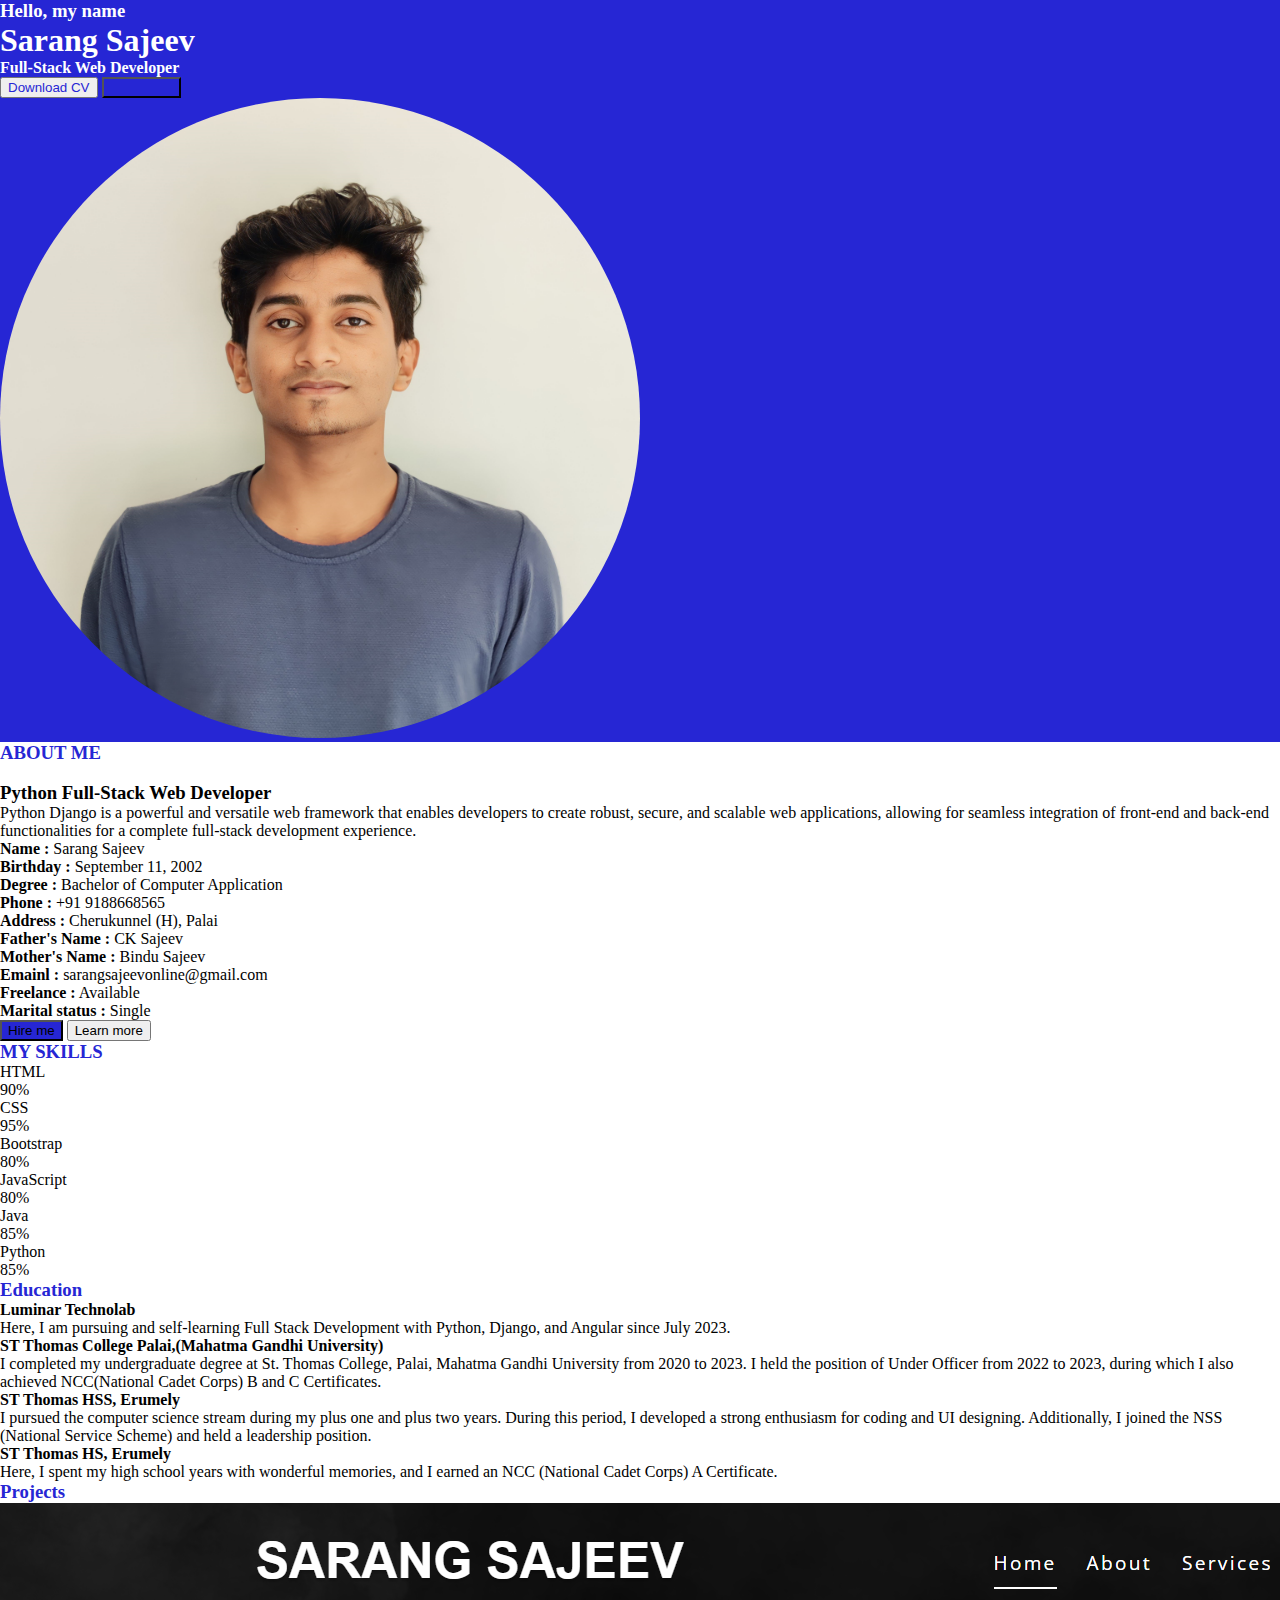
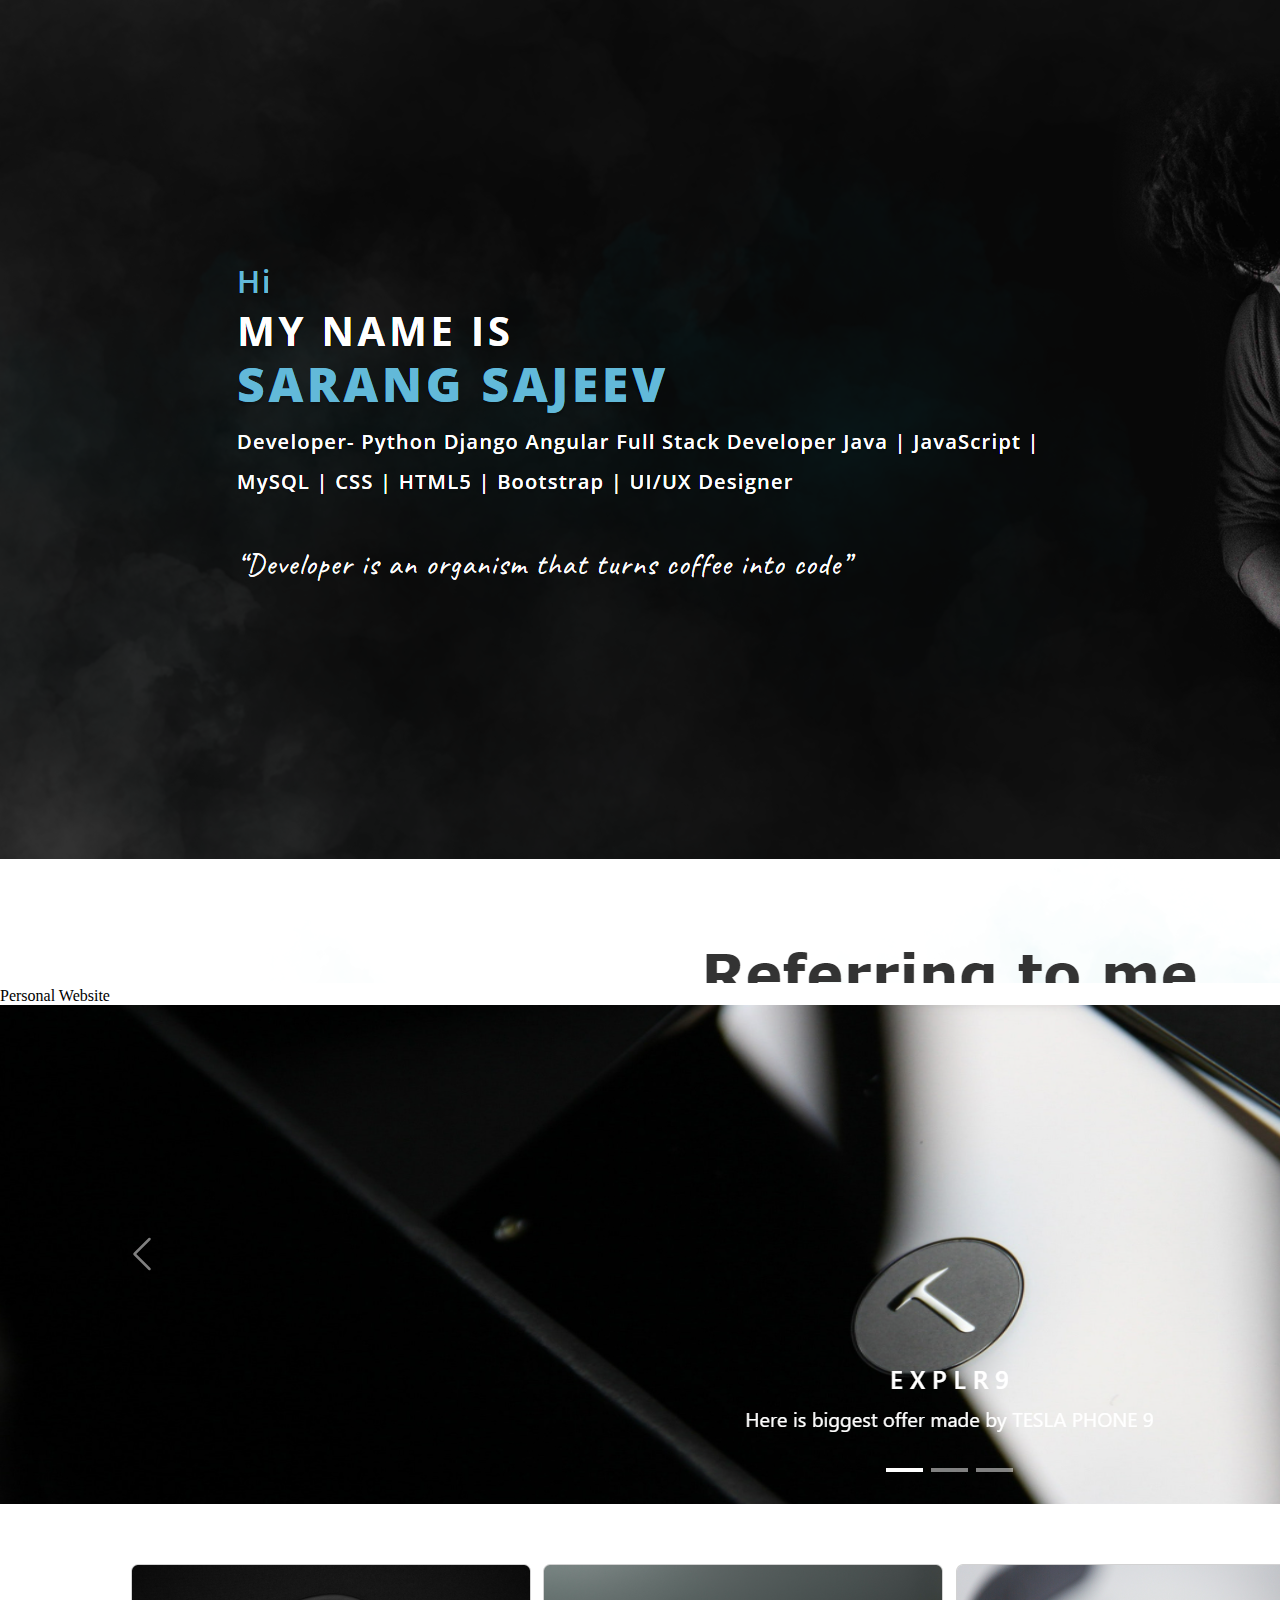
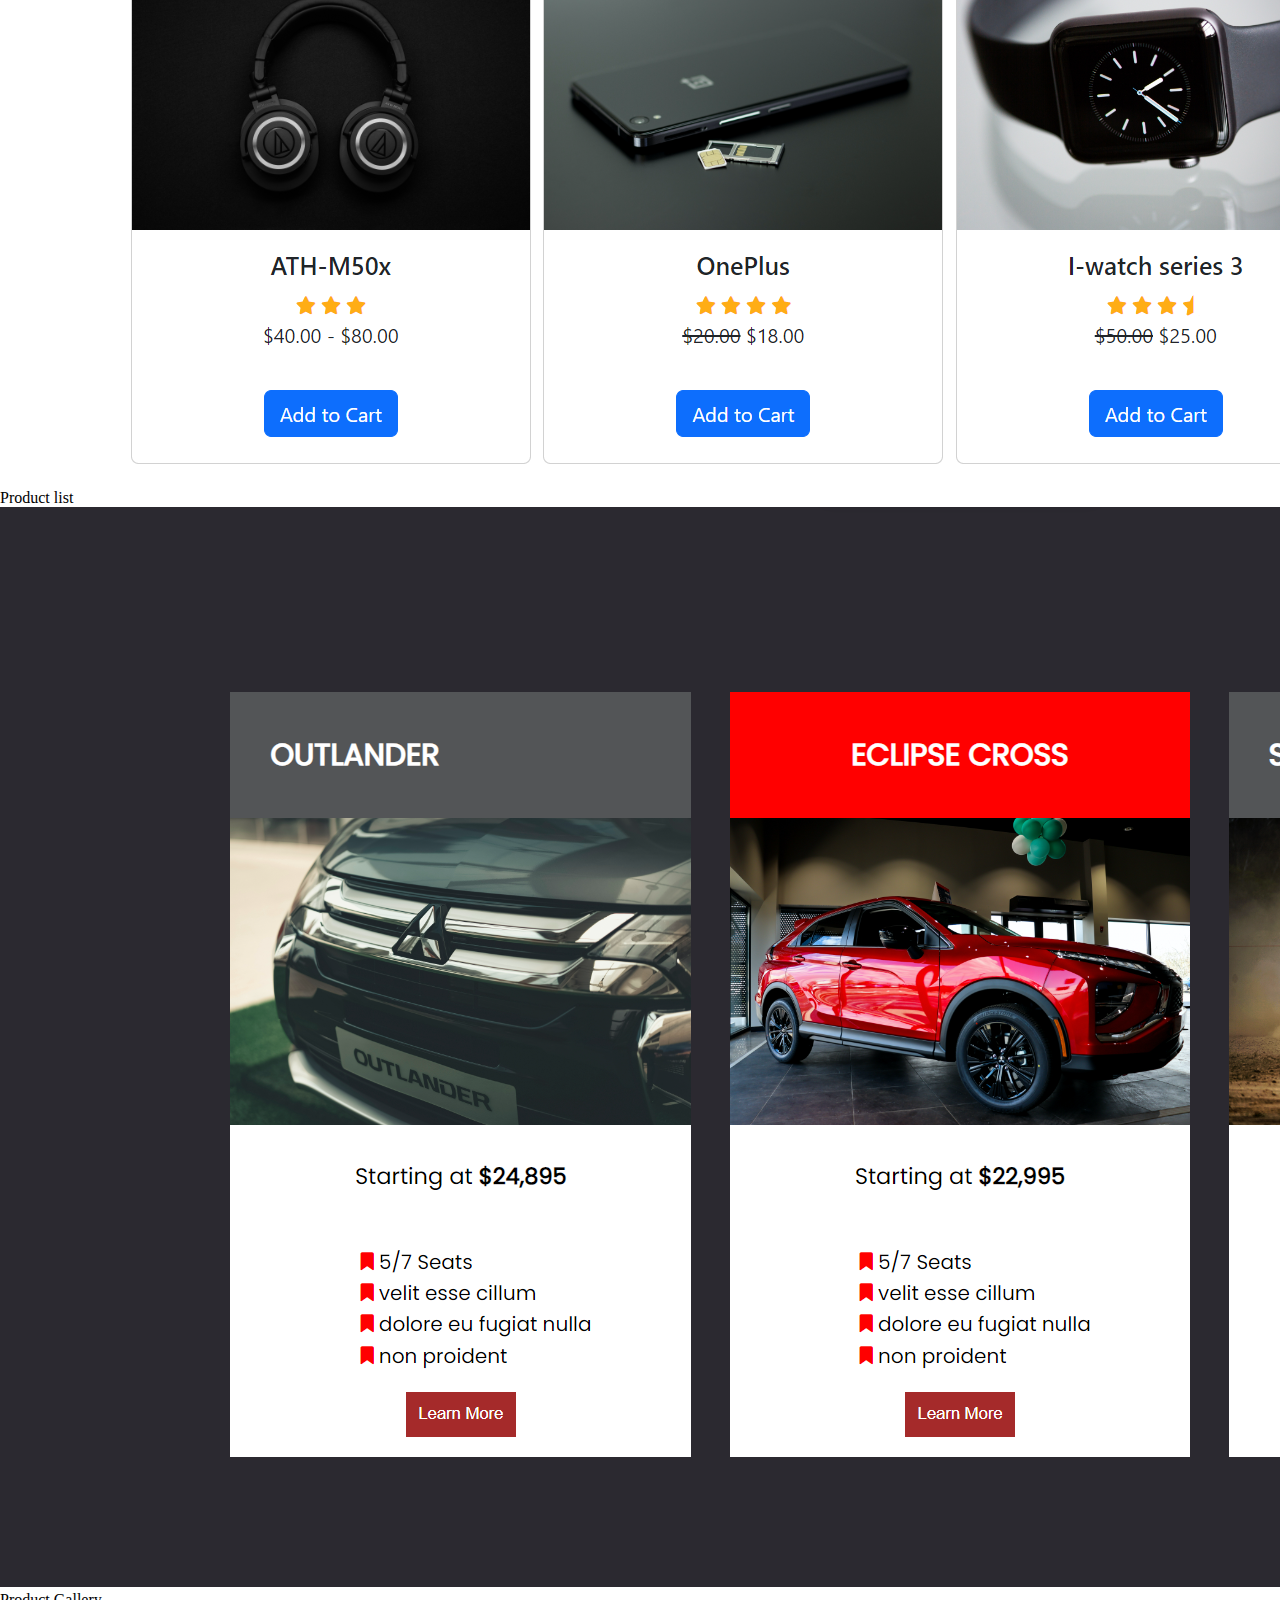
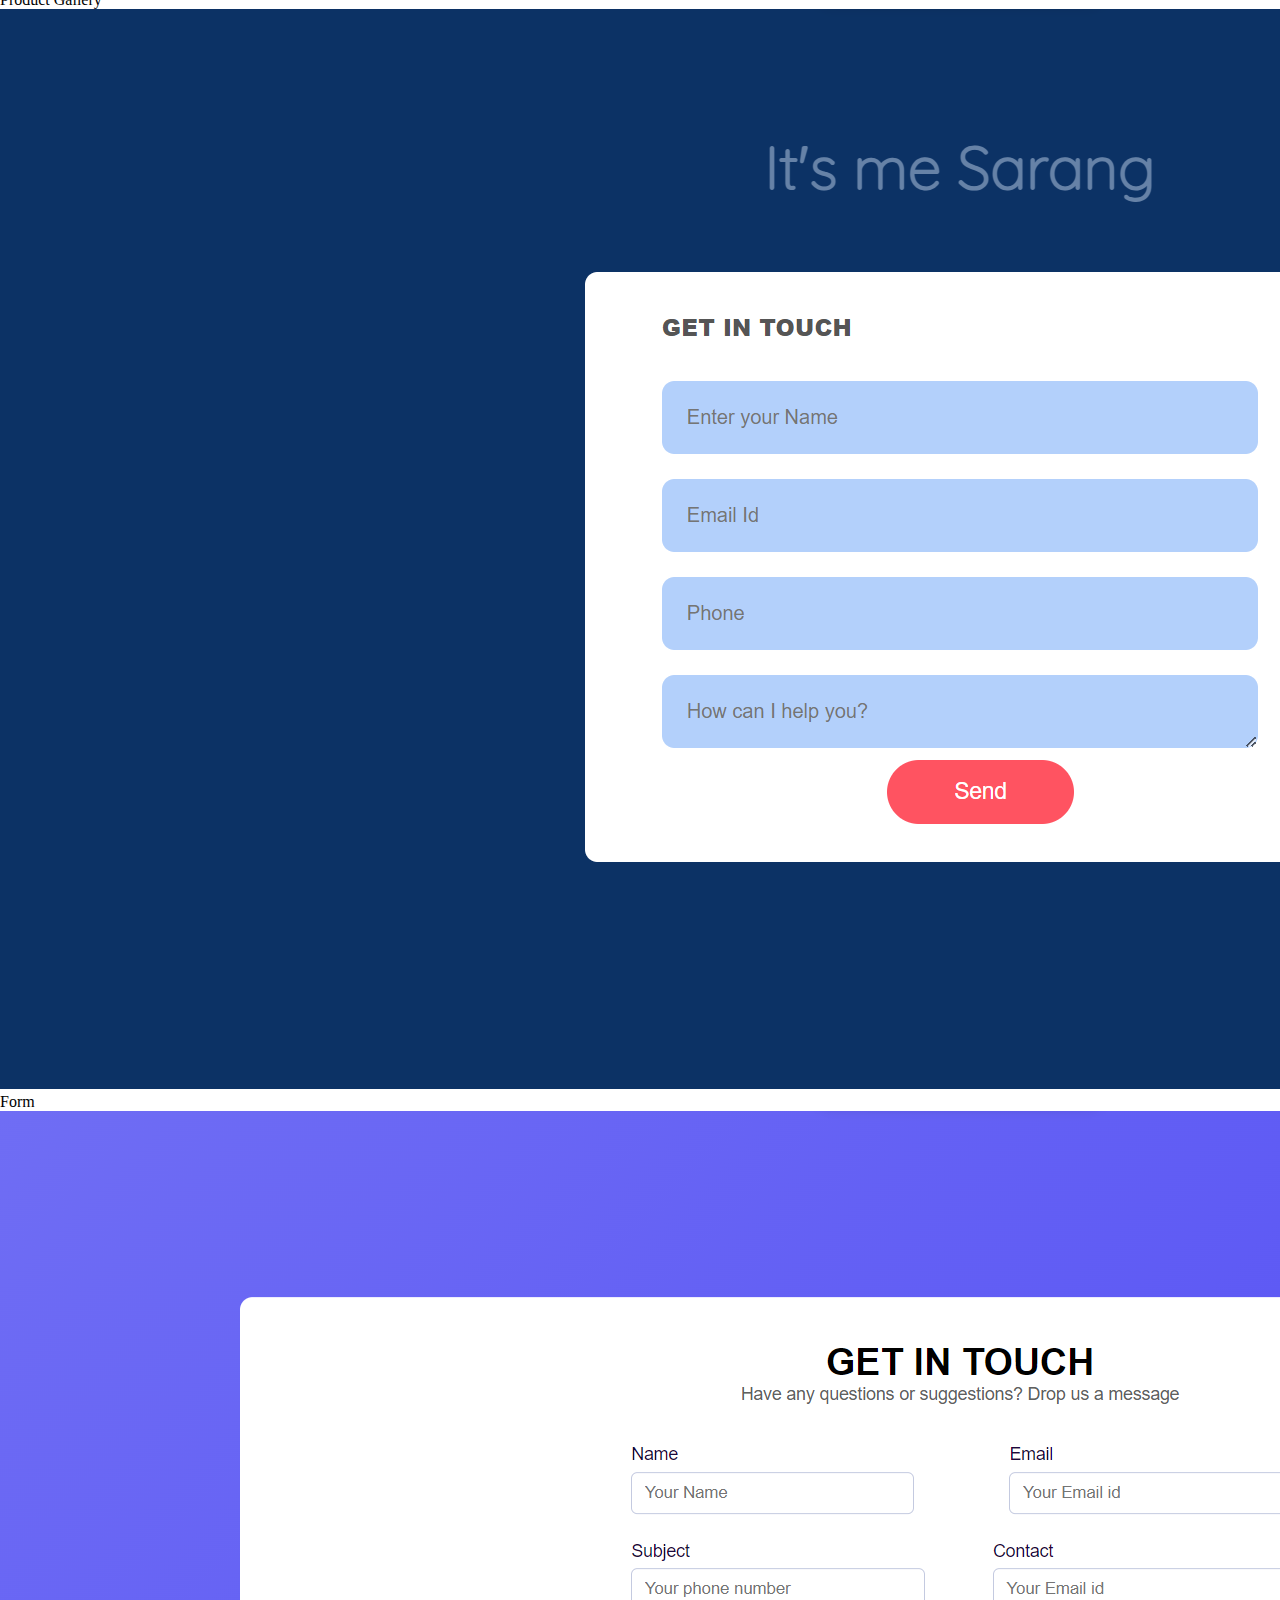
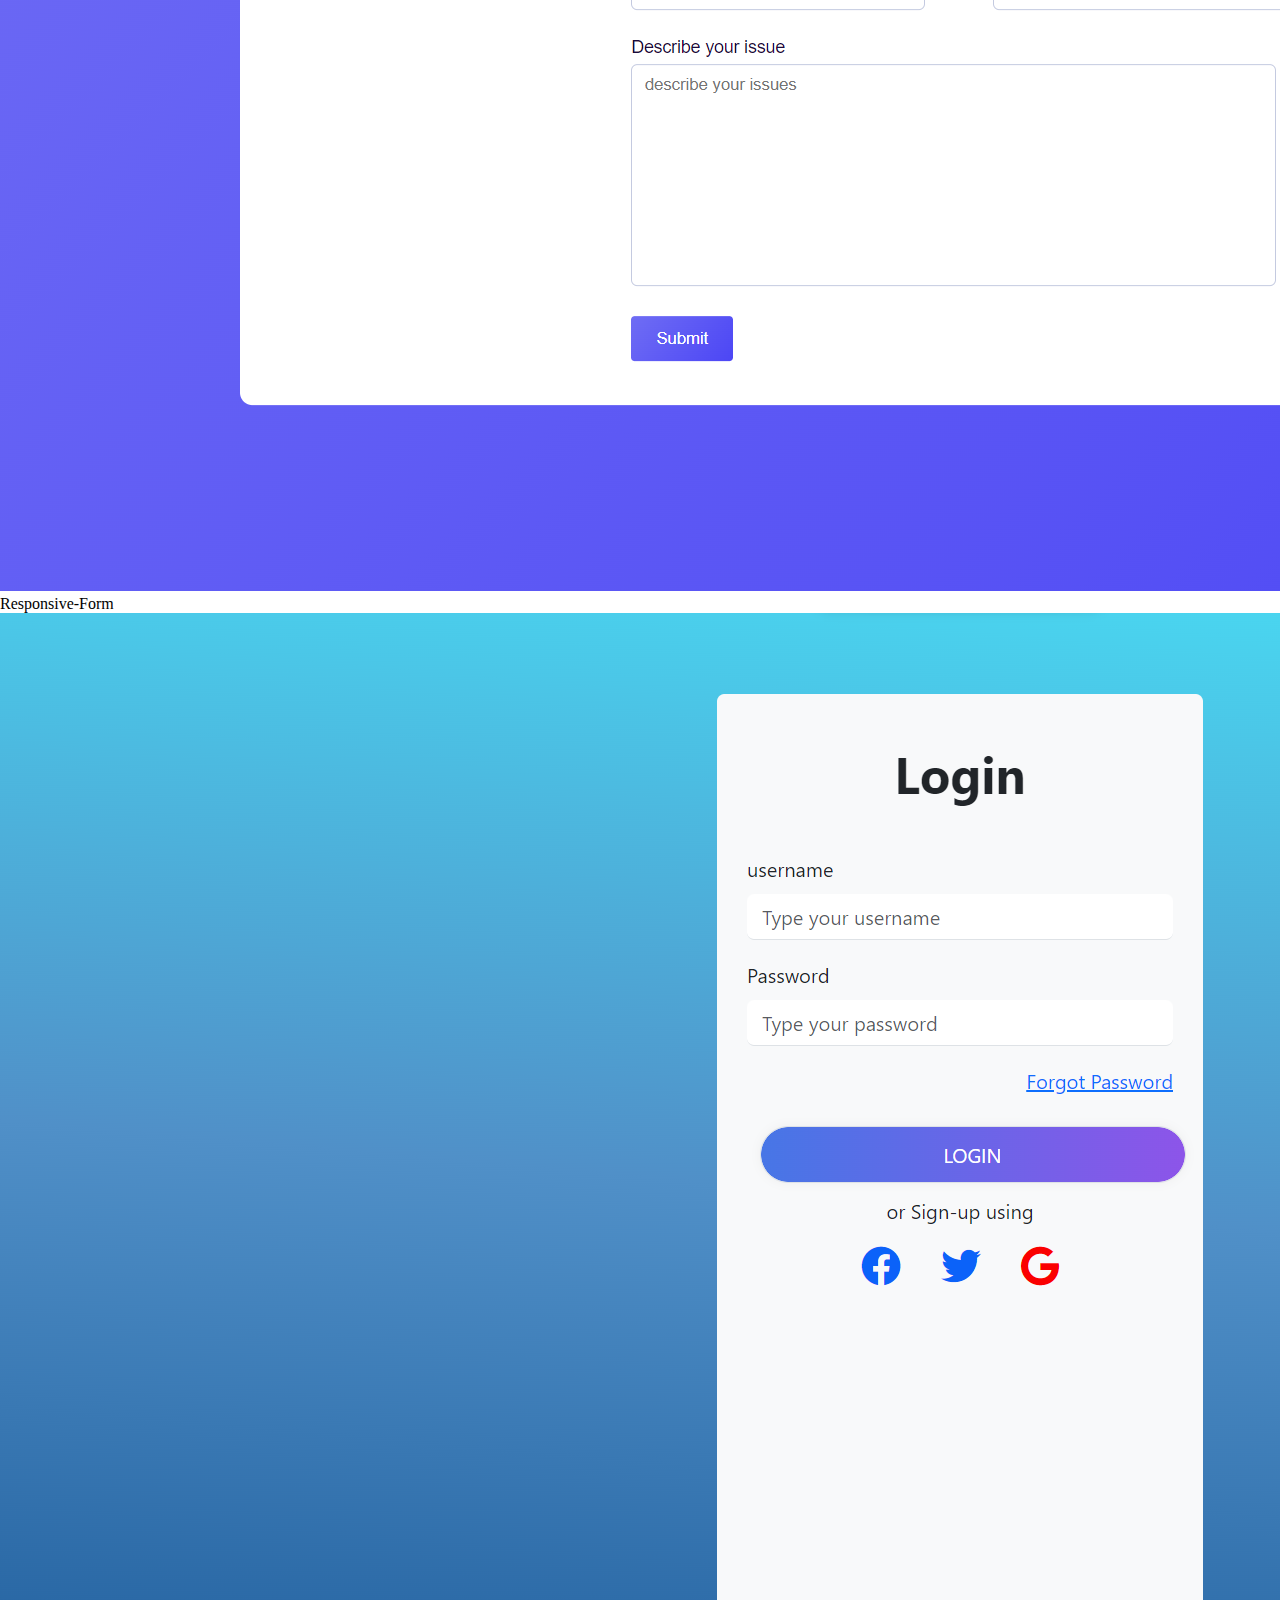
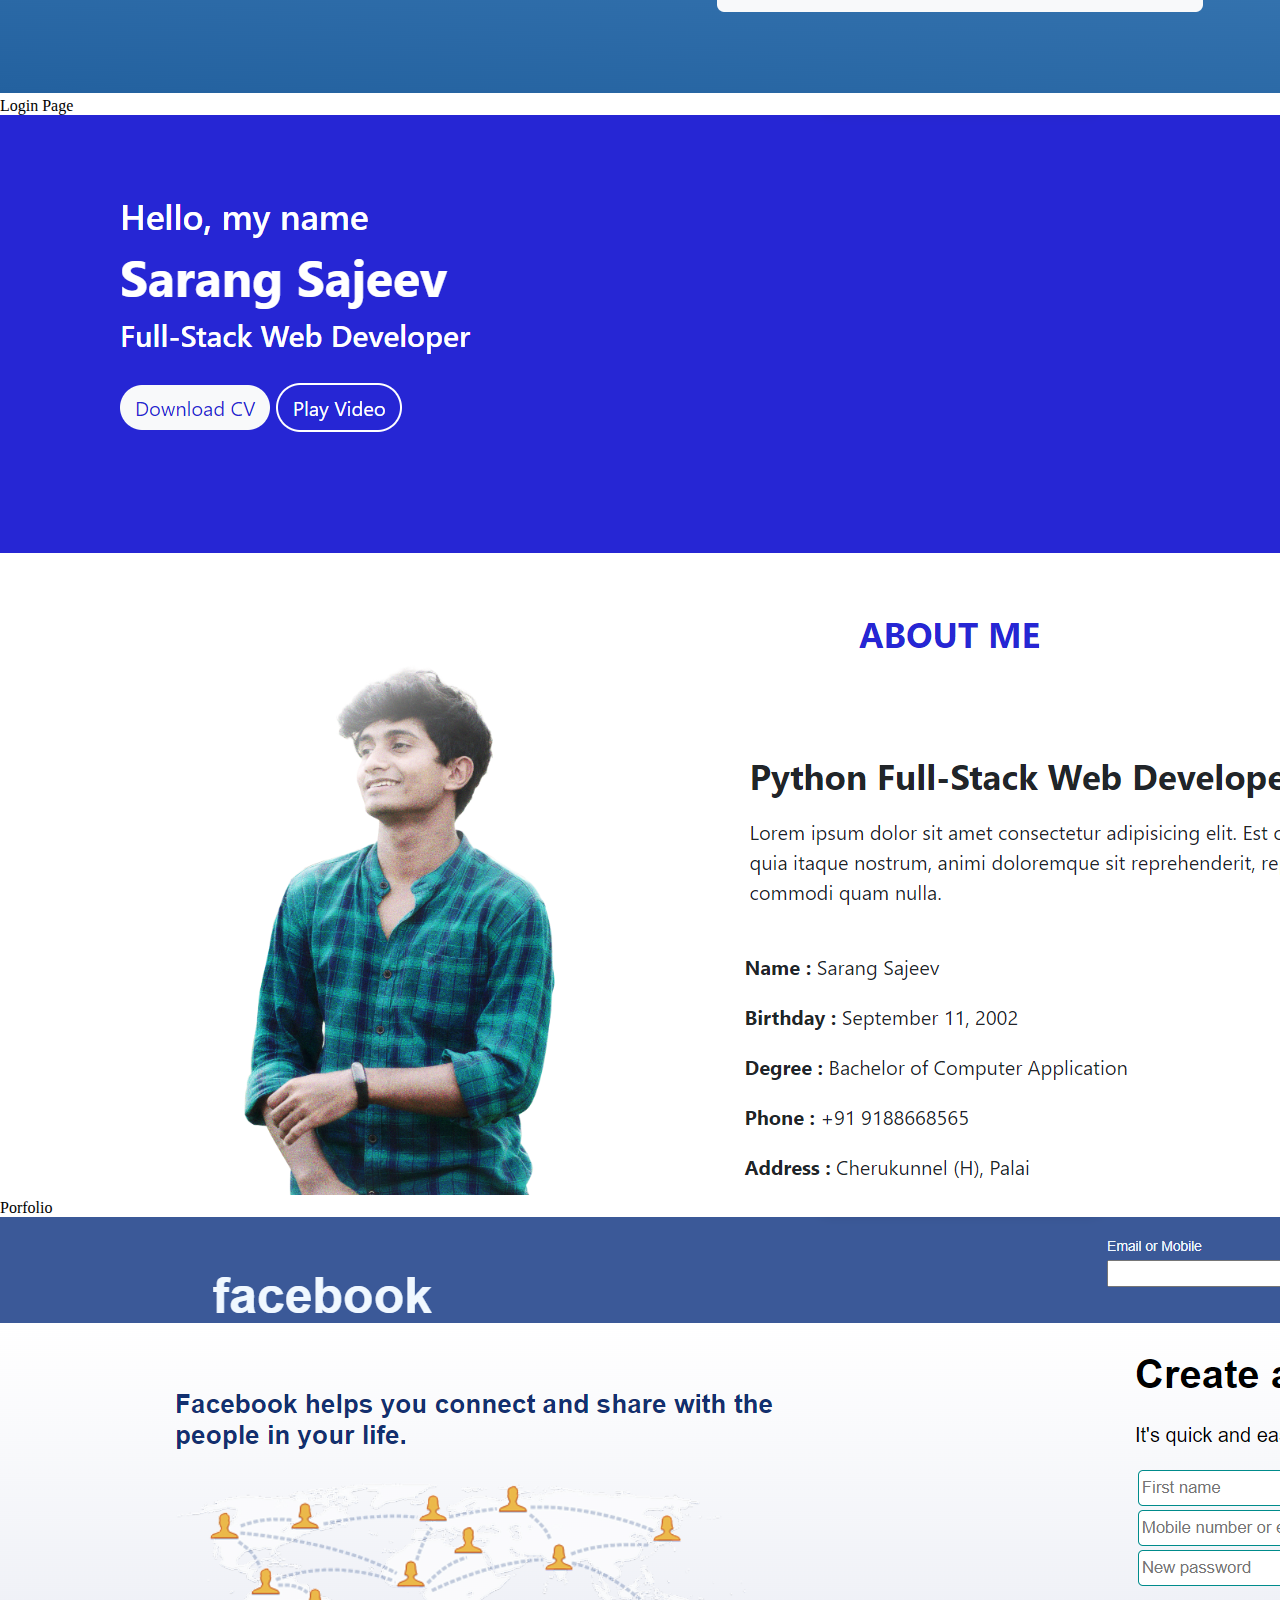
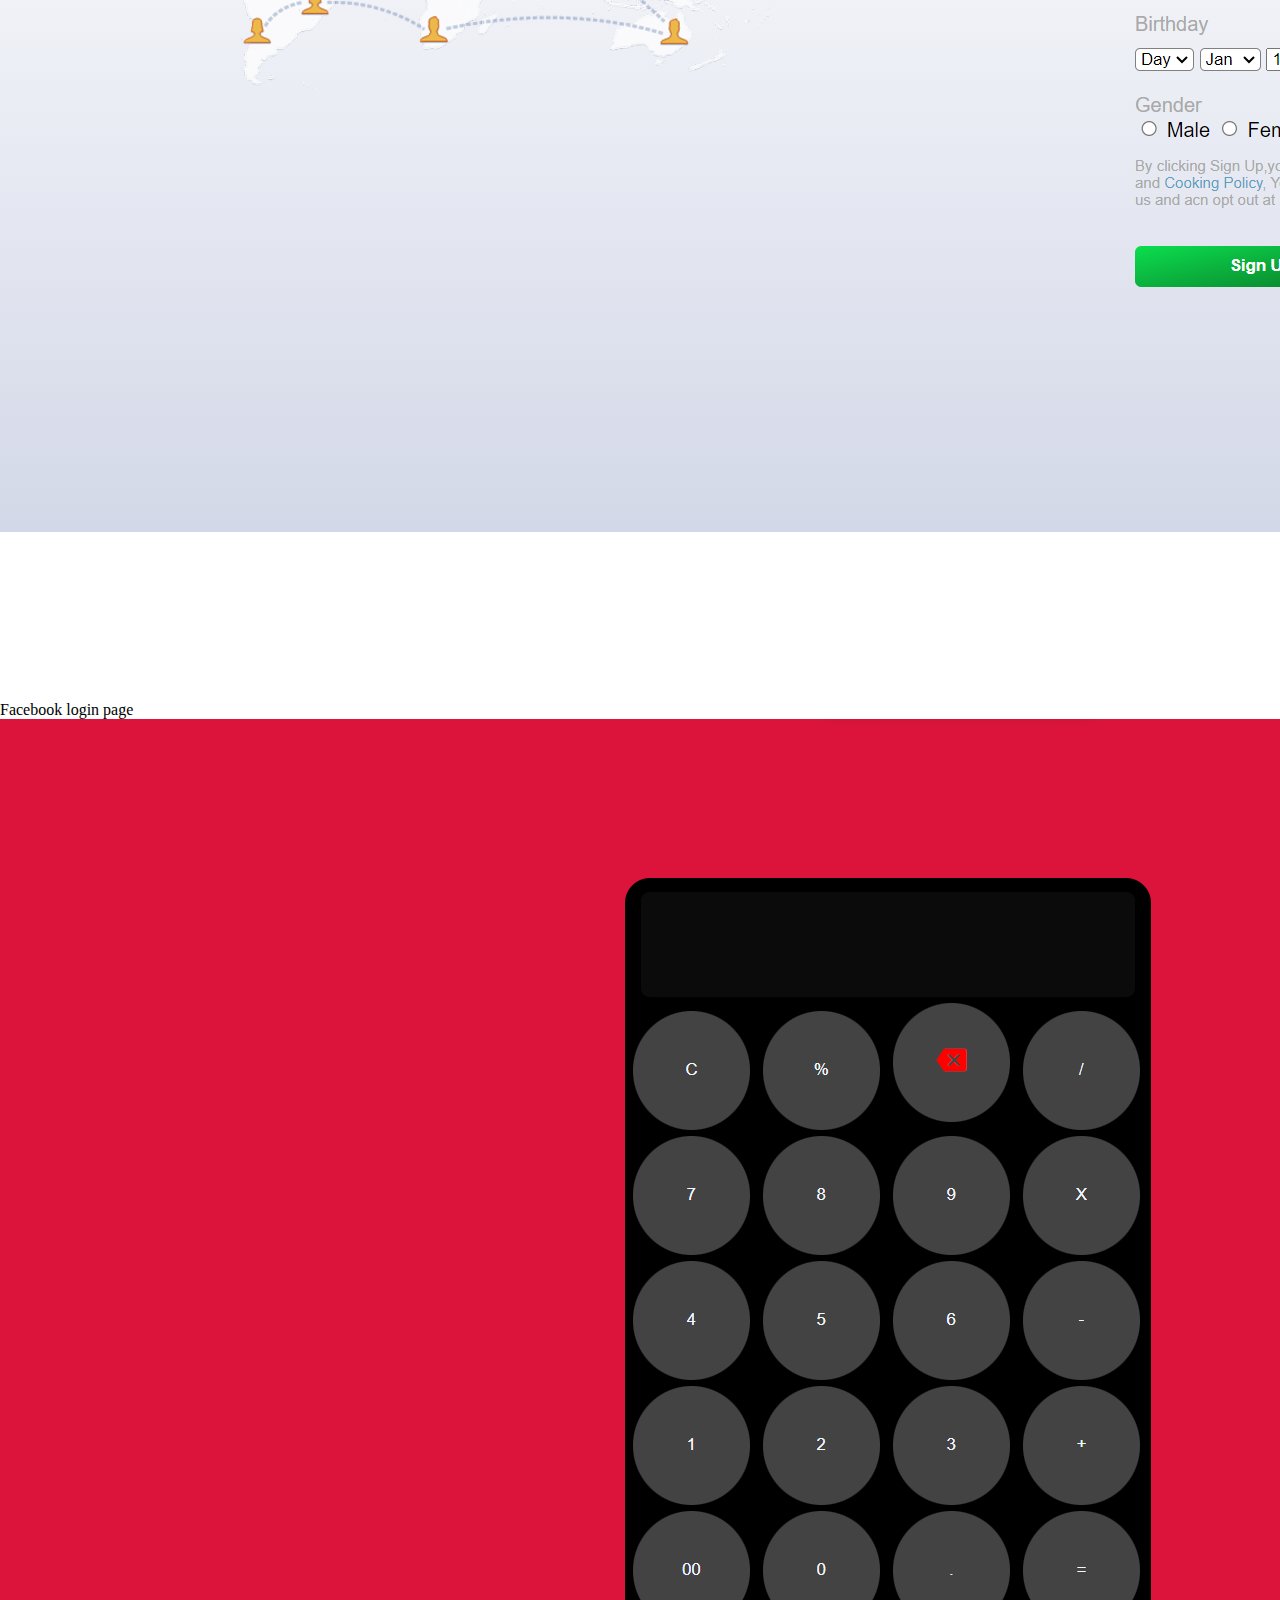
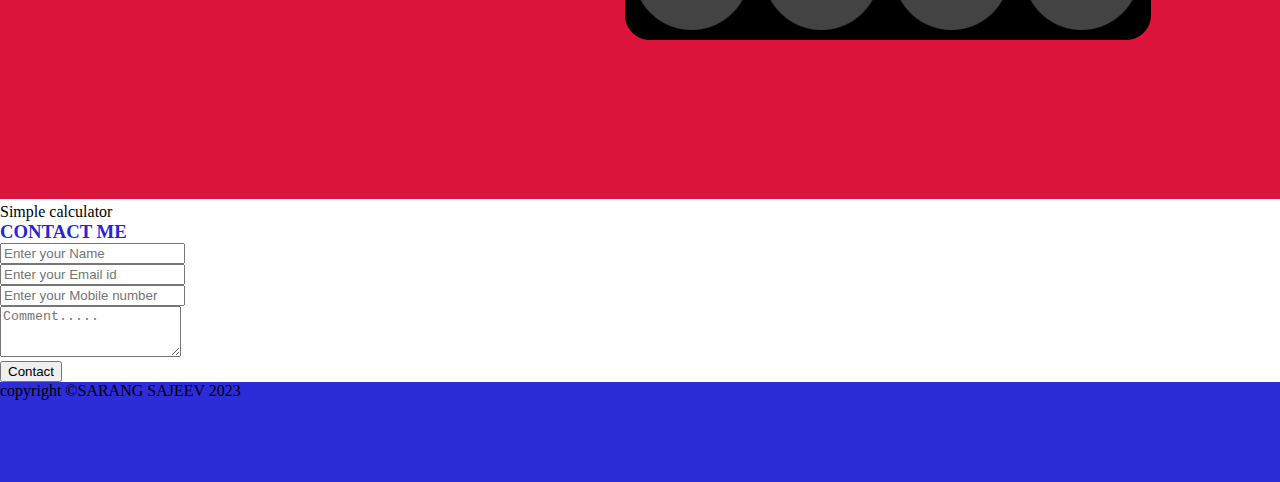
==== index.html @ cc5f0533 "portfolio" ====
<!DOCTYPE html>
<html lang="en">
<head>
    <meta charset="UTF-8">
    <meta name="viewport" content="width=device-width, initial-scale=1.0">
    <title>Portfolio</title>
    <link rel="stylesheet" href="style.css">
    <link href="https://cdn.jsdelivr.net/npm/bootstrap@5.3.2/dist/css/bootstrap.min.css" rel="stylesheet" integrity="sha384-T3c6CoIi6uLrA9TneNEoa7RxnatzjcDSCmG1MXxSR1GAsXEV/Dwwykc2MPK8M2HN" crossorigin="anonymous">
    <script src="https://cdn.jsdelivr.net/npm/bootstrap@5.3.2/dist/js/bootstrap.bundle.min.js" integrity="sha384-C6RzsynM9kWDrMNeT87bh95OGNyZPhcTNXj1NW7RuBCsyN/o0jlpcV8Qyq46cDfL" crossorigin="anonymous"></script>
    <link rel="stylesheet" href="https://cdnjs.cloudflare.com/ajax/libs/font-awesome/6.4.2/css/all.min.css" integrity="sha512-z3gLpd7yknf1YoNbCzqRKc4qyor8gaKU1qmn+CShxbuBusANI9QpRohGBreCFkKxLhei6S9CQXFEbbKuqLg0DA==" crossorigin="anonymous" referrerpolicy="no-referrer" />
</head>
<body>
    <!-- title section start -->
    <div class="container-fluid">
        <div class="row title">
            <div class="col-lg-7 col-md-6 col-sm-12 p-5">
                <h3 class="ms-5 mt-3">Hello, my name</h3>
                <h1 class="fw-bolder ms-5">Sarang Sajeev</h1>
                <h4 class="ms-5">Full-Stack Web Developer</h4>
                <button class="btn rounded-pill ms-5 mt-3 btn-light border-0" type="button">Download CV</button>
                <button class="btn btn2 rounded-pill mt-3 text-white border-2 border-white" type="button">Play Video</button>
            </div>
            <div class="col-lg-5 col-sd-6 col-sm-12 mt-lg-3 text-sm-center text-md-center">
                <img class="profile" src="images/1693901811690.jpg" alt="">
            </div>
        </div>
    </div>
    <!-- title section end -->

    <!-- about me start-->
    <div class="container">
        <h3 class="min-head fw-bolder text-center mt-5">ABOUT ME</h3>
        <div class="row">
            <div class="col-lg-4 col-md-6 col-sm-12 about-image">
                <img src="images/sarang_college_cloud.png" alt="">
            </div>
            <div class="col-lg-8 col-md-6 col-sm-12 mt-4">
                <h3 class="fw-bolder ms-5 mt-5">Python Full-Stack Web Developer</h3>
                <p class="ms-5 mt-3">Python Django is a powerful and versatile web framework that enables developers to create robust, secure, and scalable web applications, allowing for seamless integration of front-end and back-end functionalities for a complete full-stack development experience.</p>
                <div class="row p-1">
                    <div class="col-sm-6">
                        <div class="card border-0">
                            <div class="card-body ms-4">
                                <p><strong>Name : </strong> Sarang Sajeev</p>
                                <p><strong>Birthday : </strong> September 11, 2002</p>
                                <p><strong>Degree : </strong> Bachelor of Computer Application</p>
                                <p><strong>Phone :</strong> +91 9188668565</p>
                                <p><strong>Address :</strong> Cherukunnel (H), Palai</p>
                            </div>
                        </div>
                    </div>
                    <div class="col-sm-6">
                        <div class="card border-0">
                            <div class="card-body ms-4">
                                <p><strong>Father's Name : </strong> CK Sajeev</p>
                                <p><strong>Mother's Name : </strong> Bindu Sajeev</p>
                                <p><strong>Emainl : </strong> sarangsajeevonline@gmail.com</p>
                                <p><strong>Freelance :</strong> Available</p>
                                <p><strong>Marital status :</strong> Single</p>
                            </div>
                        </div>
                    </div>
                </div>
                <button class="btn btn2 rounded-pill mt-3 text-white border-2 border-white ms-5" type="button">Hire me</button>
                <button class="btn rounded-pill ms-3 mt-3 btn-light border border-2" type="button">Learn more</button>
            </div>
        </div>
    </div>
    <!-- about me end -->


    <!-- skill start -->
    <div class="container">
        <h3 class="min-head fw-bolder text-center mt-5">MY SKILLS</h3>
        <div class="row">
            <div class="col-sm-6">
                <div class="card border-0">
                    <div class="card-body">
                        <div>
                            <p class="fw-bolder">HTML</p>
                            <div class="progress" role="progressbar" aria-label="Success example" aria-valuenow="25" aria-valuemin="0" aria-valuemax="100">
                                <div class="progress-bar bg-dark" style="width: 90%">90%</div>
                            </div>
                        </div>
                        <div class="mt-5">
                            <p class="fw-bolder">CSS</p>
                            <div class="progress" role="progressbar" aria-label="Success example" aria-valuenow="25" aria-valuemin="0" aria-valuemax="100">
                                <div class="progress-bar bg-danger" style="width: 95%">95%</div>
                            </div>
                        </div>
                        <div class="mt-5">
                            <p class="fw-bolder">Bootstrap</p>
                            <div class="progress" role="progressbar" aria-label="Success example" aria-valuenow="25" aria-valuemin="0" aria-valuemax="100">
                                <div class="progress-bar bg-success" style="width: 80%">80%</div>
                            </div>
                        </div>
                    </div>
                </div>
            </div>
            <div class="col-sm-6">
                <div class="card border-0">
                    <div class="card-body">
                        <div>
                            <p class="fw-bolder">JavaScript</p>
                            <div class="progress" role="progressbar" aria-label="Success example" aria-valuenow="25" aria-valuemin="0" aria-valuemax="100">
                                <div class="progress-bar bg-info" style="width: 80%">80%</div>
                            </div>
                        </div>
                        <div class="mt-5">
                            <p class="fw-bolder">Java</p>
                            <div class="progress" role="progressbar" aria-label="Success example" aria-valuenow="25" aria-valuemin="0" aria-valuemax="100">
                                <div class="progress-bar bg-warning" style="width: 85%">85%</div>
                            </div>
                        </div>
                        <div class="mt-5">
                            <p class="fw-bolder">Python</p>
                            <div class="progress" role="progressbar" aria-label="Success example" aria-valuenow="25" aria-valuemin="0" aria-valuemax="100">
                                <div class="progress-bar bg-primary" style="width: 85%">85%</div>
                            </div>
                        </div>
                    </div>
                </div>
            </div>
        </div>
    </div>
    <!-- skill end -->

    <!-- Education start -->
    <div class="container">
        <h3 class="min-head fw-bolder text-center mt-5">Education</h3>
        <div class="row">
            <div class="col-sm-6">
                <div class="card border-0">
                    <div class="card-body">
                        <div>
                            <h4 class="fw-bolder">Luminar Technolab</h4>
                            <p>Here, I am pursuing and self-learning Full Stack Development with Python, Django, and Angular since July 2023.</p>
                        </div>
                    </div>
                </div>
            </div>
            <div class="col-sm-6">
                <div class="card border-0">
                    <div class="card-body">
                        <div>
                            <h4 class="fw-bolder">ST Thomas College Palai,(Mahatma Gandhi University)</h4>
                            <p>I completed my undergraduate degree at St. Thomas College, Palai, Mahatma Gandhi University from 2020 to 2023. I held the position of Under Officer from 2022 to 2023, during which I also achieved NCC(National Cadet Corps) B and C Certificates.</p>
                        </div>
                    </div>
                </div>
            </div>
        </div>
        <div class="row">
            <div class="col-sm-6">
                <div class="card border-0">
                    <div class="card-body">
                        <div>
                            <h4 class="fw-bolder">ST Thomas HSS, Erumely</h4>
                            <p>I pursued the computer science stream during my plus one and plus two years. During this period,
                                I developed a strong enthusiasm for coding and UI designing. Additionally, I joined the NSS (National Service Scheme) and held a leadership position.</p>
                        </div>
                    </div>
                </div>
            </div>
            <div class="col-sm-6">
                <div class="card border-0">
                    <div class="card-body">
                        <div>
                            <h4 class="fw-bolder">ST Thomas HS, Erumely</h4>
                            <p>Here, I spent my high school years with wonderful memories, and I earned an NCC
                                (National Cadet Corps) A Certificate.</p>
                        </div>
                    </div>
                </div>
            </div>
        </div>
    </div>
    <!-- Education end -->

    <!-- Projects start -->
    <div class="container">
        <h3 class="min-head fw-bolder text-center mt-5">Projects</h3>
        <div class="row">
            <div class="col-lg-4 col-md-6 col-sm-12">
                <div class="card border-0 mt-lg-4 mt-md-3 mt-3" style="width: 100%;">
                    <img class="rounded-2" src="images/mtweb.png" alt="">
                    <p class="text-dark fw-bold">Personal Website</p>
                </div>
            </div>
            <div class="col-lg-4 col-md-6 col-sm-12">
                <div class="card border-0 mt-lg-4 mt-md-3 mt-3" style="width: 100%;">
                    <img class="rounded-2" src="images/product.png" alt="">
                    <p class="text-dark fw-bold">Product list</p>
                </div>
            </div>
            <div class="col-lg-4 col-md-6 col-sm-12">
                <div class="card border-0 mt-lg-4 mt-md-3 mt-3" style="width: 100%;">
                    <img class="rounded-2" src="images/productgallery.png" alt="">
                    <p class="text-dark fw-bold">Product Gallery</p>
                </div>
            </div>
            <div class="col-lg-4 col-md-6 col-sm-12">
                <div class="card border-0 mt-lg-4 mt-md-3 mt-3" style="width: 100%;">
                    <img class="rounded-2" src="images/form.png" alt="">
                    <p class="text-dark fw-bold">Form</p>
                </div>
            </div>
            <div class="col-lg-4 col-md-6 col-sm-12">
                <div class="card border-0 mt-lg-4 mt-md-3 mt-3" style="width: 100%;">
                    <img class="rounded-2" src="images/responsive form.png" alt="">
                    <p class="text-dark fw-bold">Responsive-Form</p>
                </div>
            </div>
            <div class="col-lg-4 col-md-6 col-sm-12">
                <div class="card border-0 mt-lg-4 mt-md-3 mt-3" style="width: 100%;">
                    <img class="rounded-2" src="images/loginpage.png" alt="">
                    <p class="text-dark fw-bold">Login Page</p>
                </div>
            </div>
            <div class="col-lg-4 col-md-6 col-sm-12">
                <div class="card border-0 mt-lg-4 mt-md-3 mt-3" style="width: 100%;">
                    <img class="rounded-2" src="images/porfolio.png" alt="">
                    <p class="text-dark fw-bold">Porfolio</p>
                </div>
            </div>
            <div class="col-lg-4 col-md-6 col-sm-12">
                <div class="card border-0 mt-lg-4 mt-md-3 mt-3" style="width: 100%;">
                    <img class="rounded-2" src="images/facebook.png" alt="">
                    <p class="text-dark fw-bold">Facebook login page</p>
                </div>
            </div>
            <div class="col-lg-4 col-md-6 col-sm-12">
                <div class="card border-0 mt-lg-4 mt-md-3 mt-3" style="width: 100%;">
                    <img class="rounded-2" src="images/calculator.png" alt="">
                    <p class="text-dark fw-bold">Simple calculator</p>
                </div>
            </div>
        </div>
    </div>
    <!-- projects end -->

    <!-- contact start -->
    <div class="container">
        <h3 class="min-head fw-bolder text-center mt-5">CONTACT ME</h3>
        <div class="row mt-4">
            <div class="col-sm-6">
                <div class="card border-0">
                    <div class="card-body">
                        <div class="mb-5">
                            <input type="text" class="form-control border border-start-0 border-top-0 border-end-0" id="exampleFormControlInput1" placeholder="Enter your Name">
                        </div>
                        <div class="mb-5">
                            <input type="email" class="form-control border border-start-0 border-top-0 border-end-0" id="exampleFormControlInput1" placeholder="Enter your Email id">
                        </div>
                        <div class="mb-0">
                            <input type="text" class="form-control border border-start-0 border-top-0 border-end-0" id="exampleFormControlInput1" placeholder="Enter your Mobile number">
                        </div>
                    </div>
                </div>
            </div>
            <div class="col-sm-6">
                <div class="card border-0">
                    <div class="card-body">
                        <div class="mb-0">
                            <textarea class="form-control border border-start-0 border-top-0 border-end-0" id="exampleFormControlTextarea1" placeholder="Comment....." rows="3"></textarea>
                        </div>
                    </div>
                </div>
            </div>
        </div>
        <div class="col">
            <form action="">
                <div class="d-flex justify-content-center">
                    <button type="button" class="btn btn-primary mb-5 rounded-pill">Contact</button>
                </div>
            </form>
        </div>
    </div>
    <!-- contact end -->

    <!-- footer start -->
    <footer class="foot" style="min-height: 100px; background-color: rgb(44, 44, 217);">
        <div class="contaiiner-fluid d-flex justify-content-center">
            <div class="d-flex flex-column mt-4">
                <div class="text-center text-white mb-3">
                    <a href="https://twitter.com/ZarAng_3?t=oup4dE3L84Og615u2-wrEA&s=09"><i style="color: white;" class="fa-brands fa-x-twitter fs-5"></i></a>
                    <a href="https://instagram.com/zarang_z?igshid=MzRlODBiNWFlZA=="><i class="fa-brands fa-instagram fs-5 mx-3" style="color: white;"></i></a>
                    <a href="https://www.linkedin.com/in/sarang-sajeev-526178296/"><i class="fa-brands fa-linkedin-in fs-5" style="color: white;"></i></a>
                    <a href="https://github.com/ZarangZajeev"><i class="fa-brands fa-github fs-5 mx-3" style="color: white;"></i></a>
                </div>
                <span class="text-white mb-3">copyright ©SARANG SAJEEV 2023</span>
            </div>
        </div>
    </footer>
    <!-- footer end -->
</body>
</html>
---- style.css ----
*{
    margin: 0;
}
.title{
    color: white;
    min-height: 350px;
    background-color: rgb(38, 38, 212);
}
.title .btn{
    color: rgb(38, 38, 212);
}
.title .btn:hover{
    background-color: rgb(178, 178, 178);
}
.title .btn2:hover{
    color: rgb(38, 38, 212);
    background-color: rgb(12, 0, 143);
}

.profile{
    width: 50%;
    border-radius: 50%;
}
.min-head{
    color: rgb(38, 38, 212);
}
.about-image img{
    width: 100%;
}
.title .btn{
    color: rgb(38, 38, 212);
}
.row .btn:hover{
    background-color: rgb(178, 178, 178);
}
.row .btn2{
    background-color: rgb(38, 38, 212);
}
.row .btn2:hover{
    color: rgb(38, 38, 212);
    background-color: rgb(12, 0, 143);
}
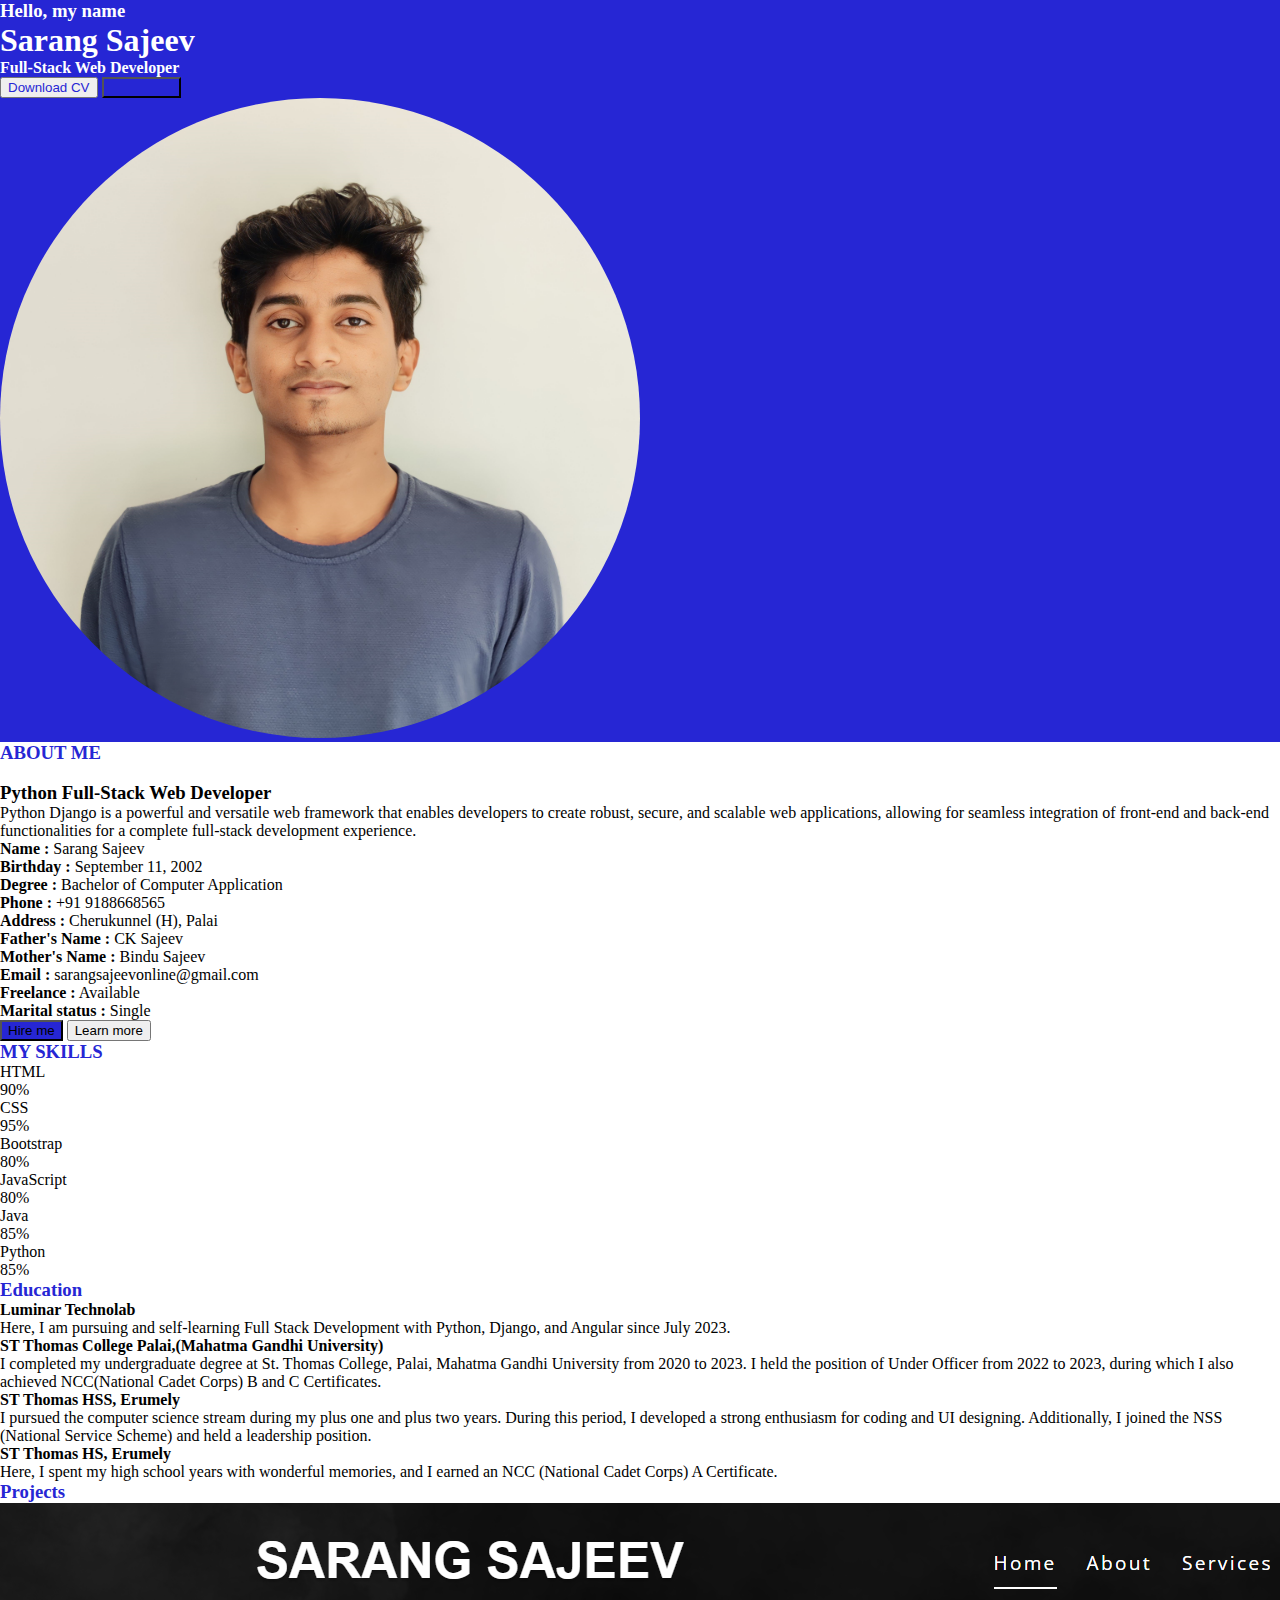
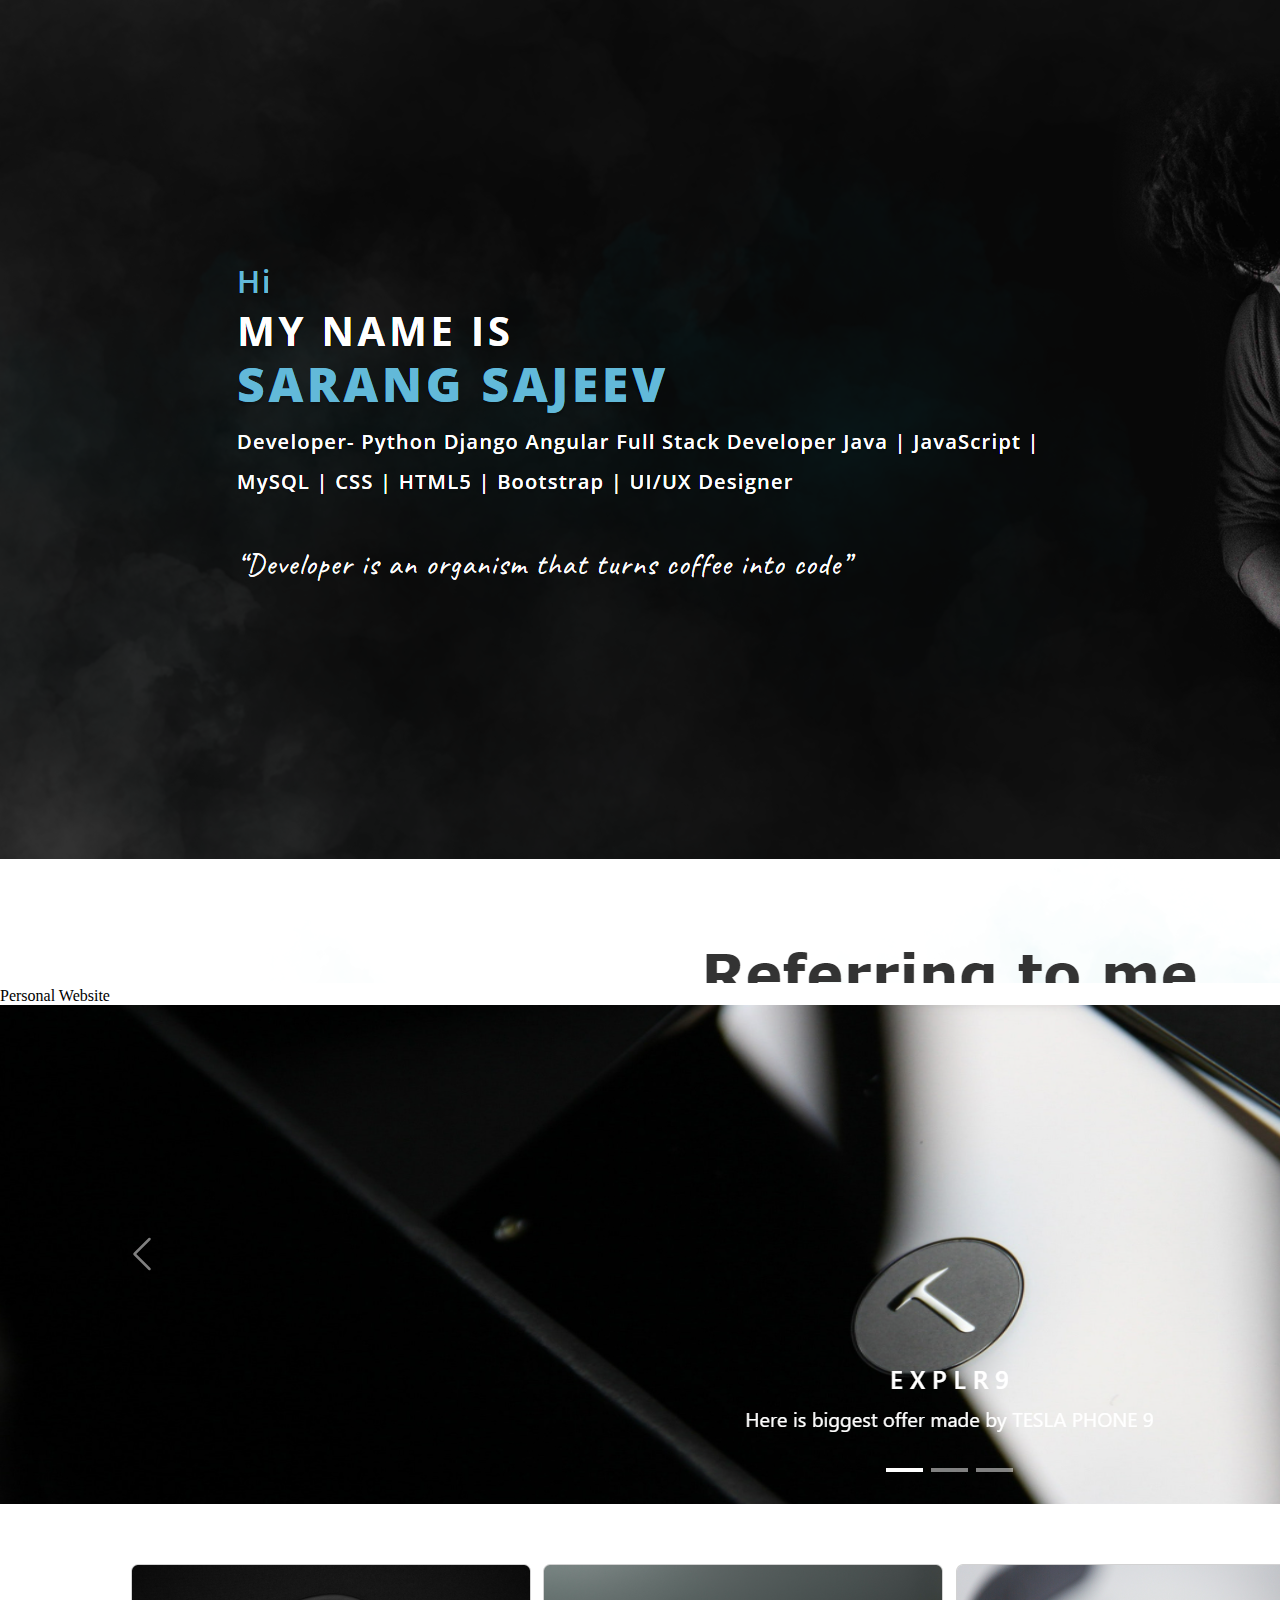
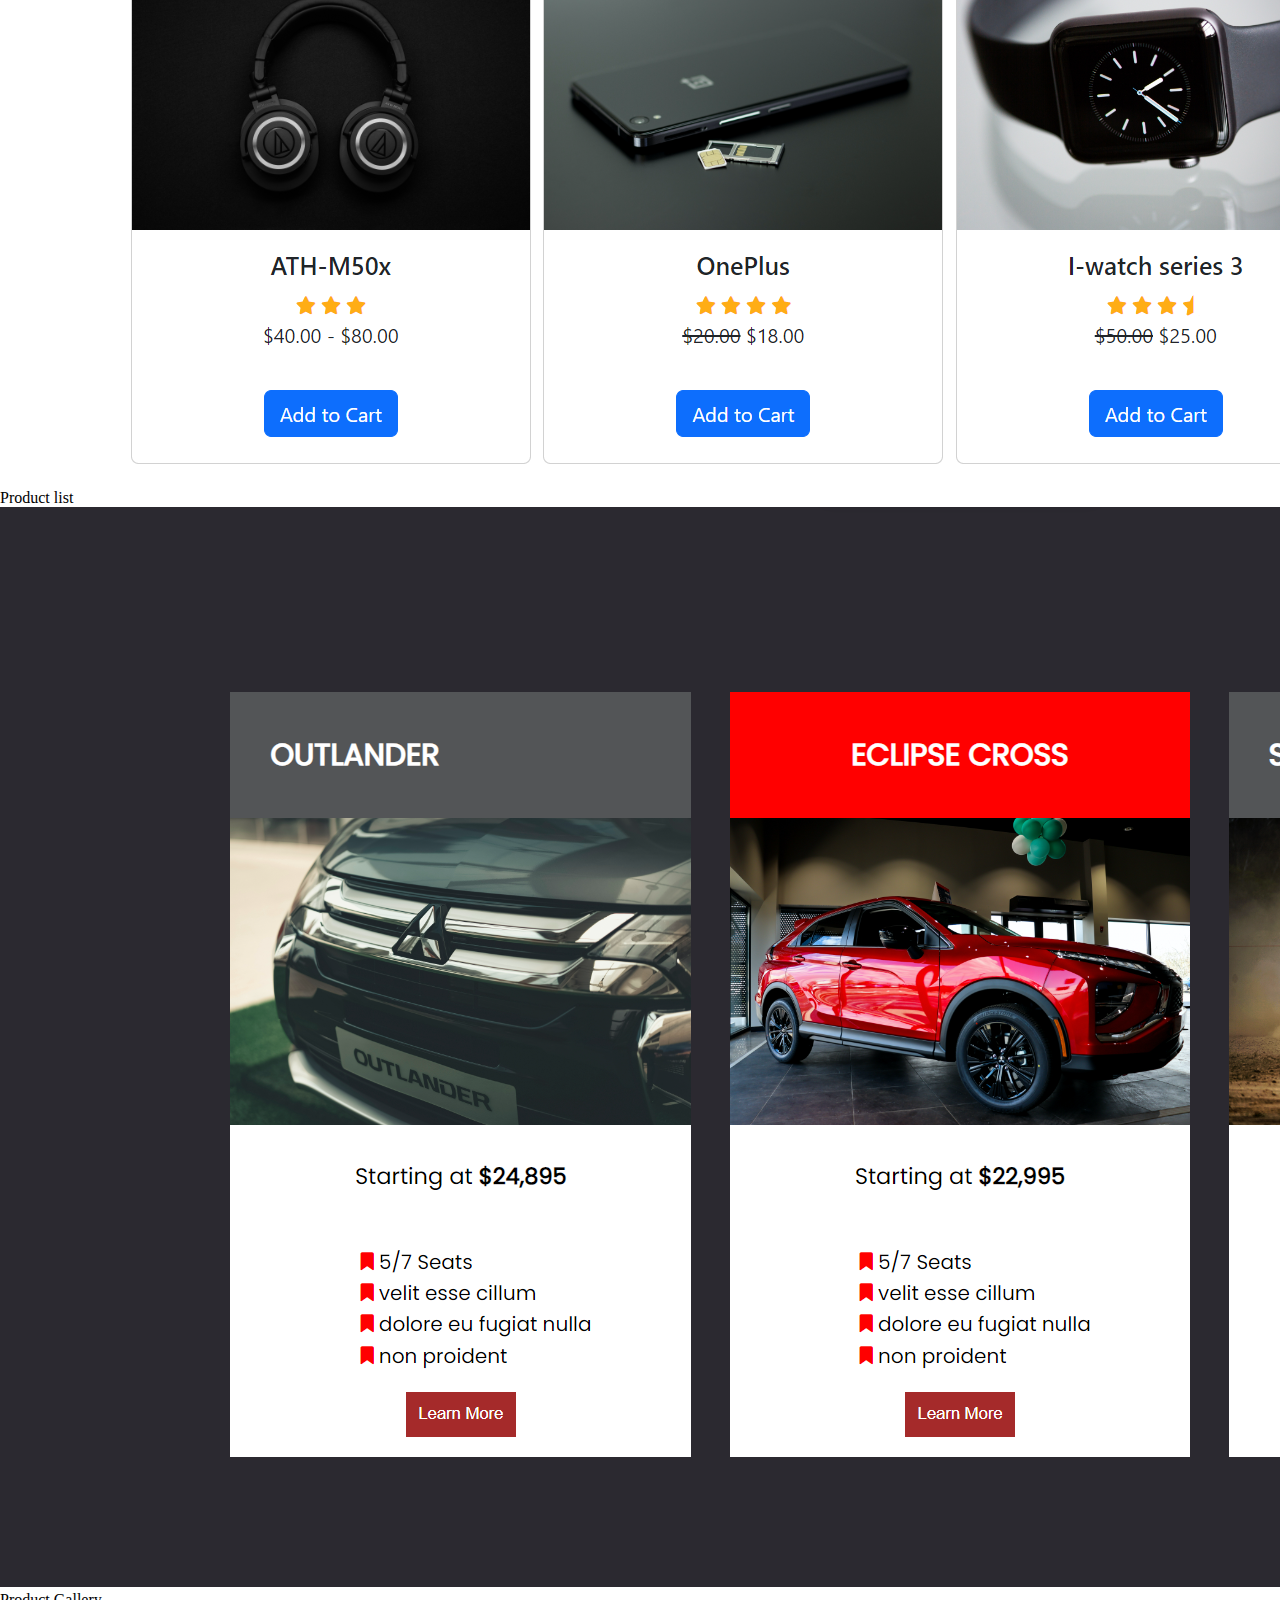
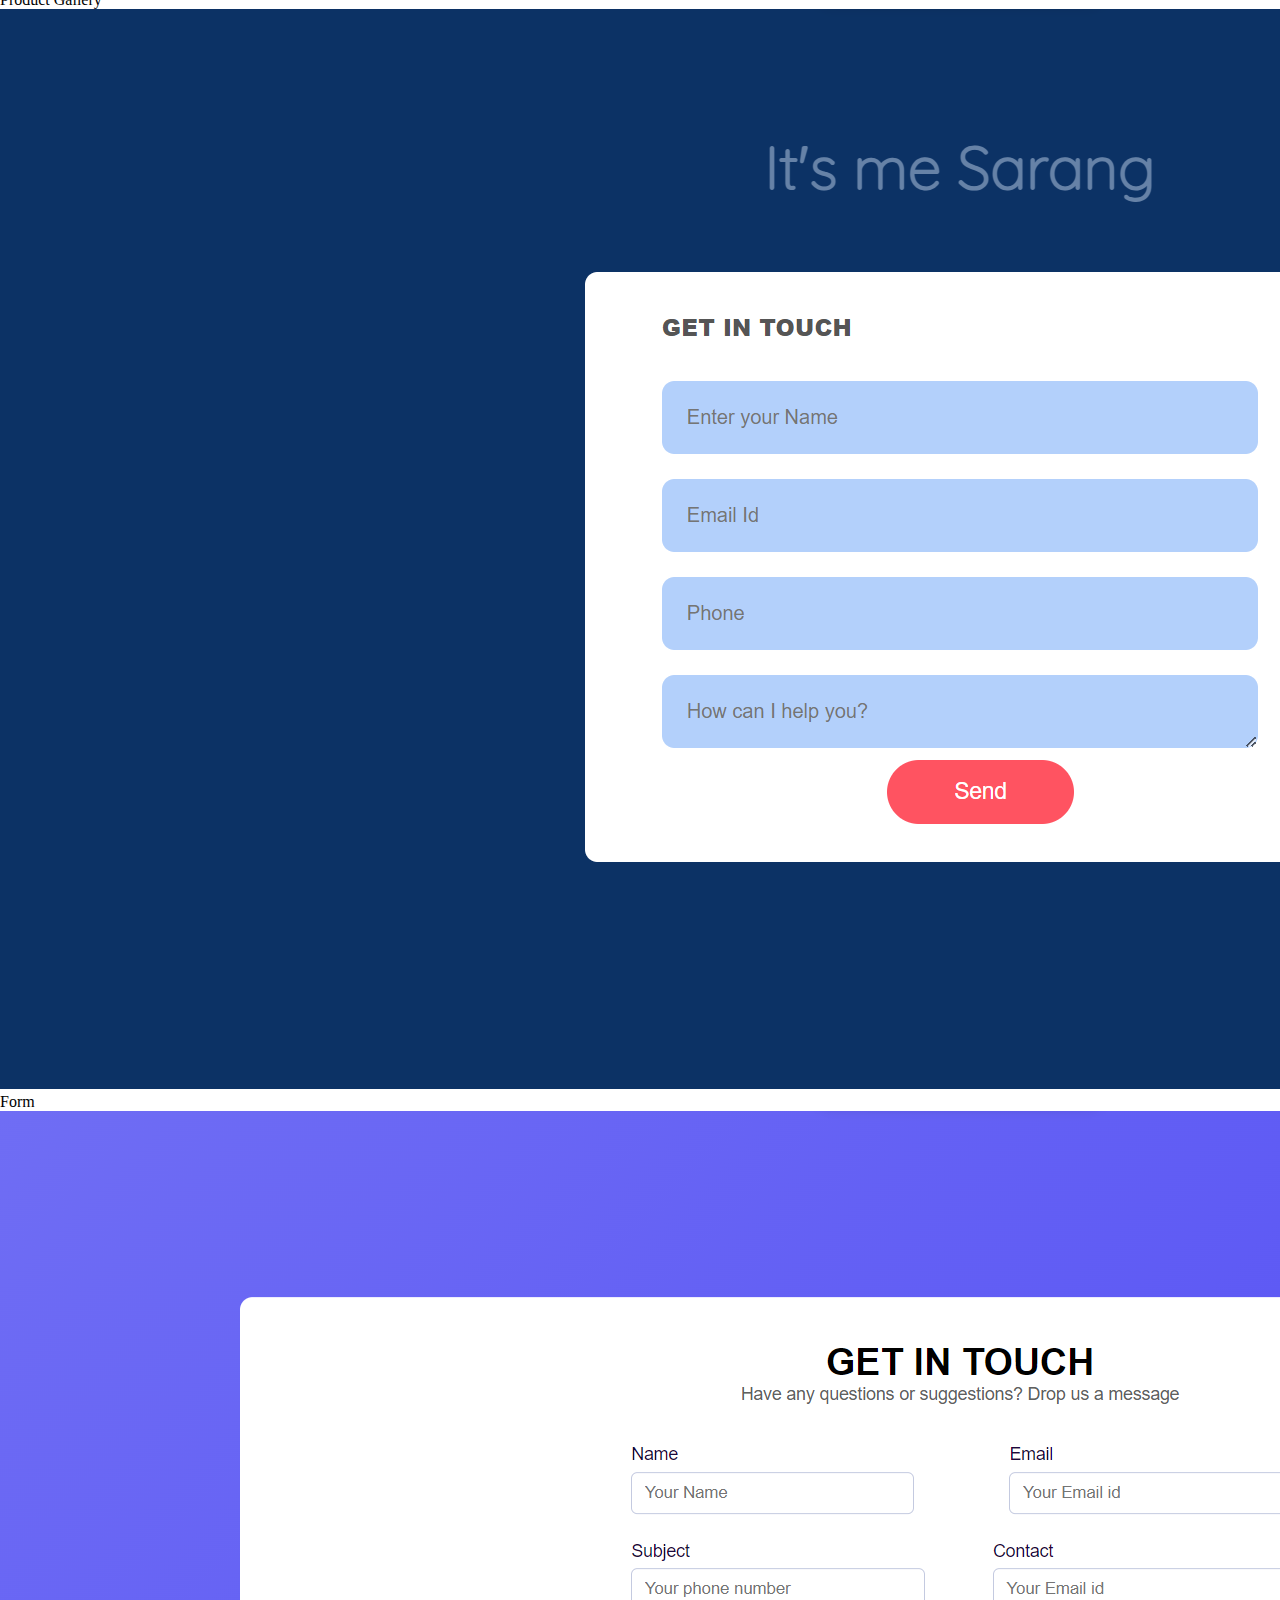
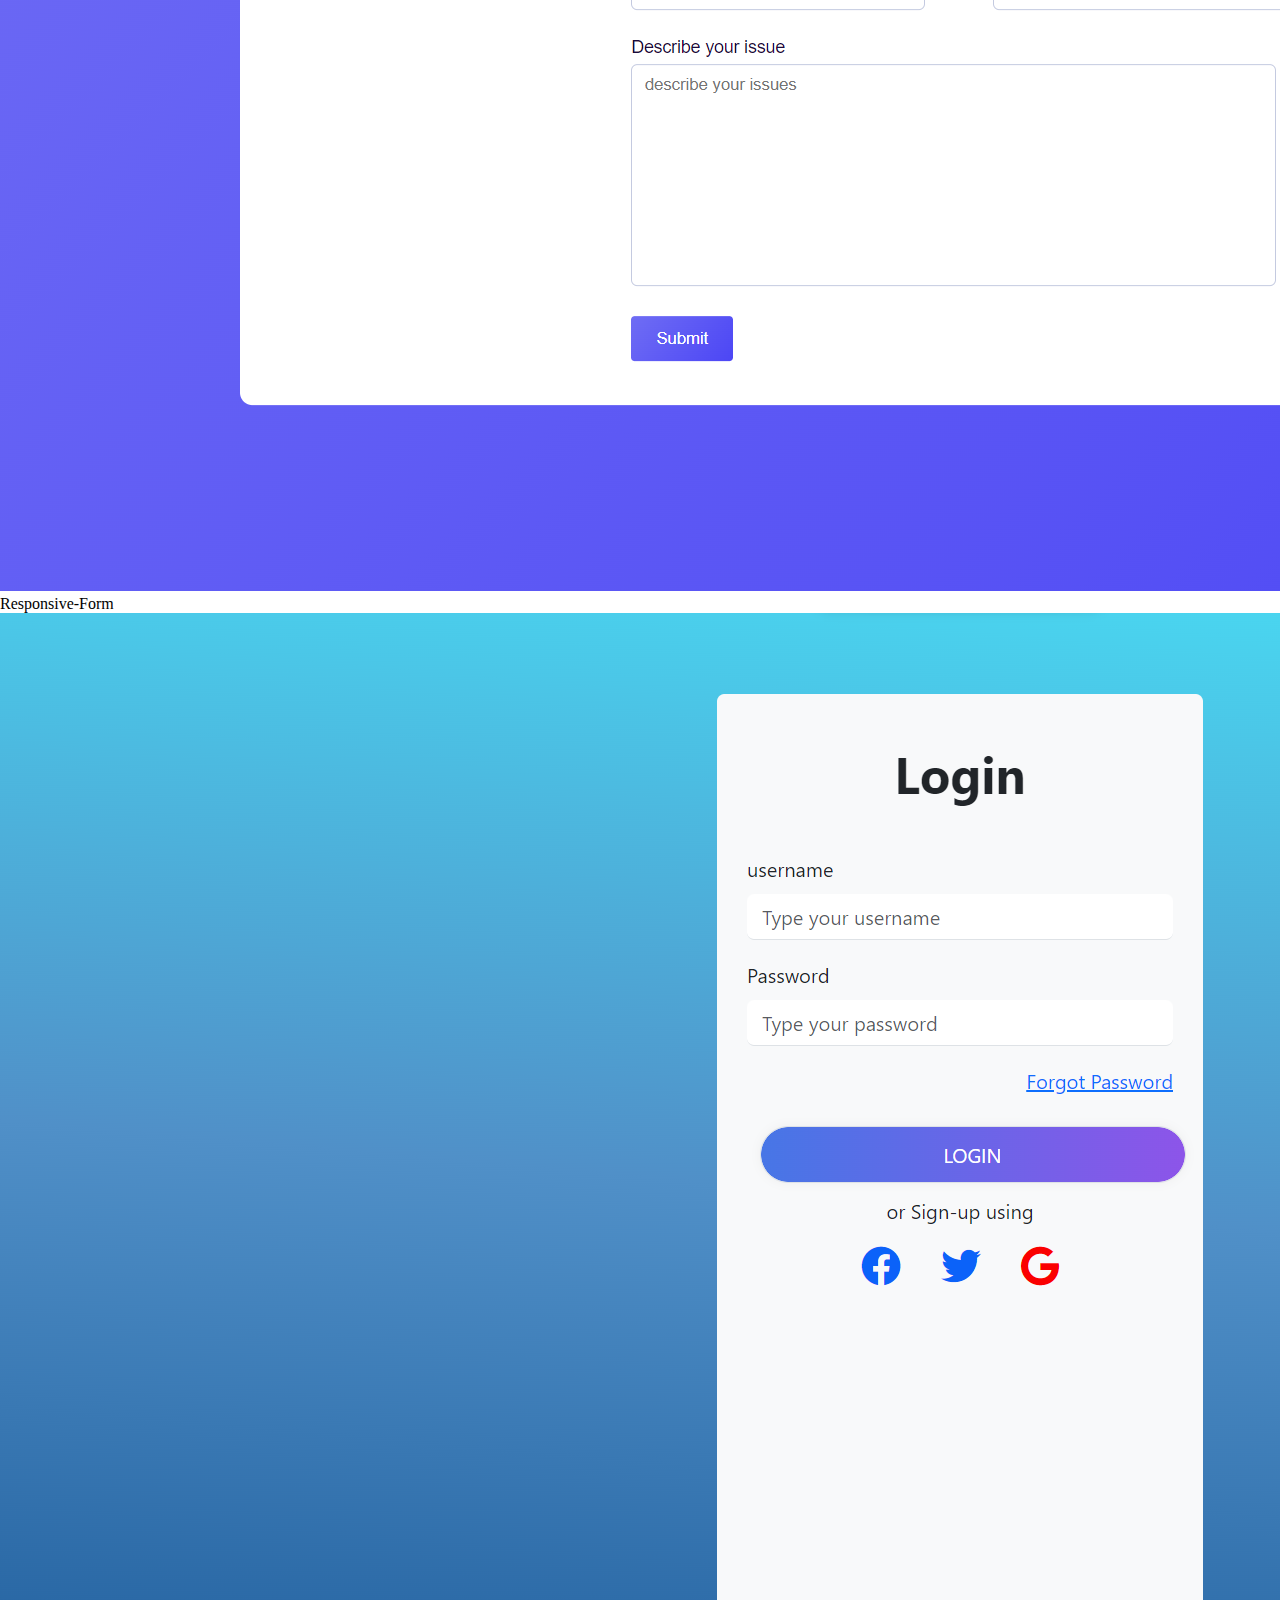
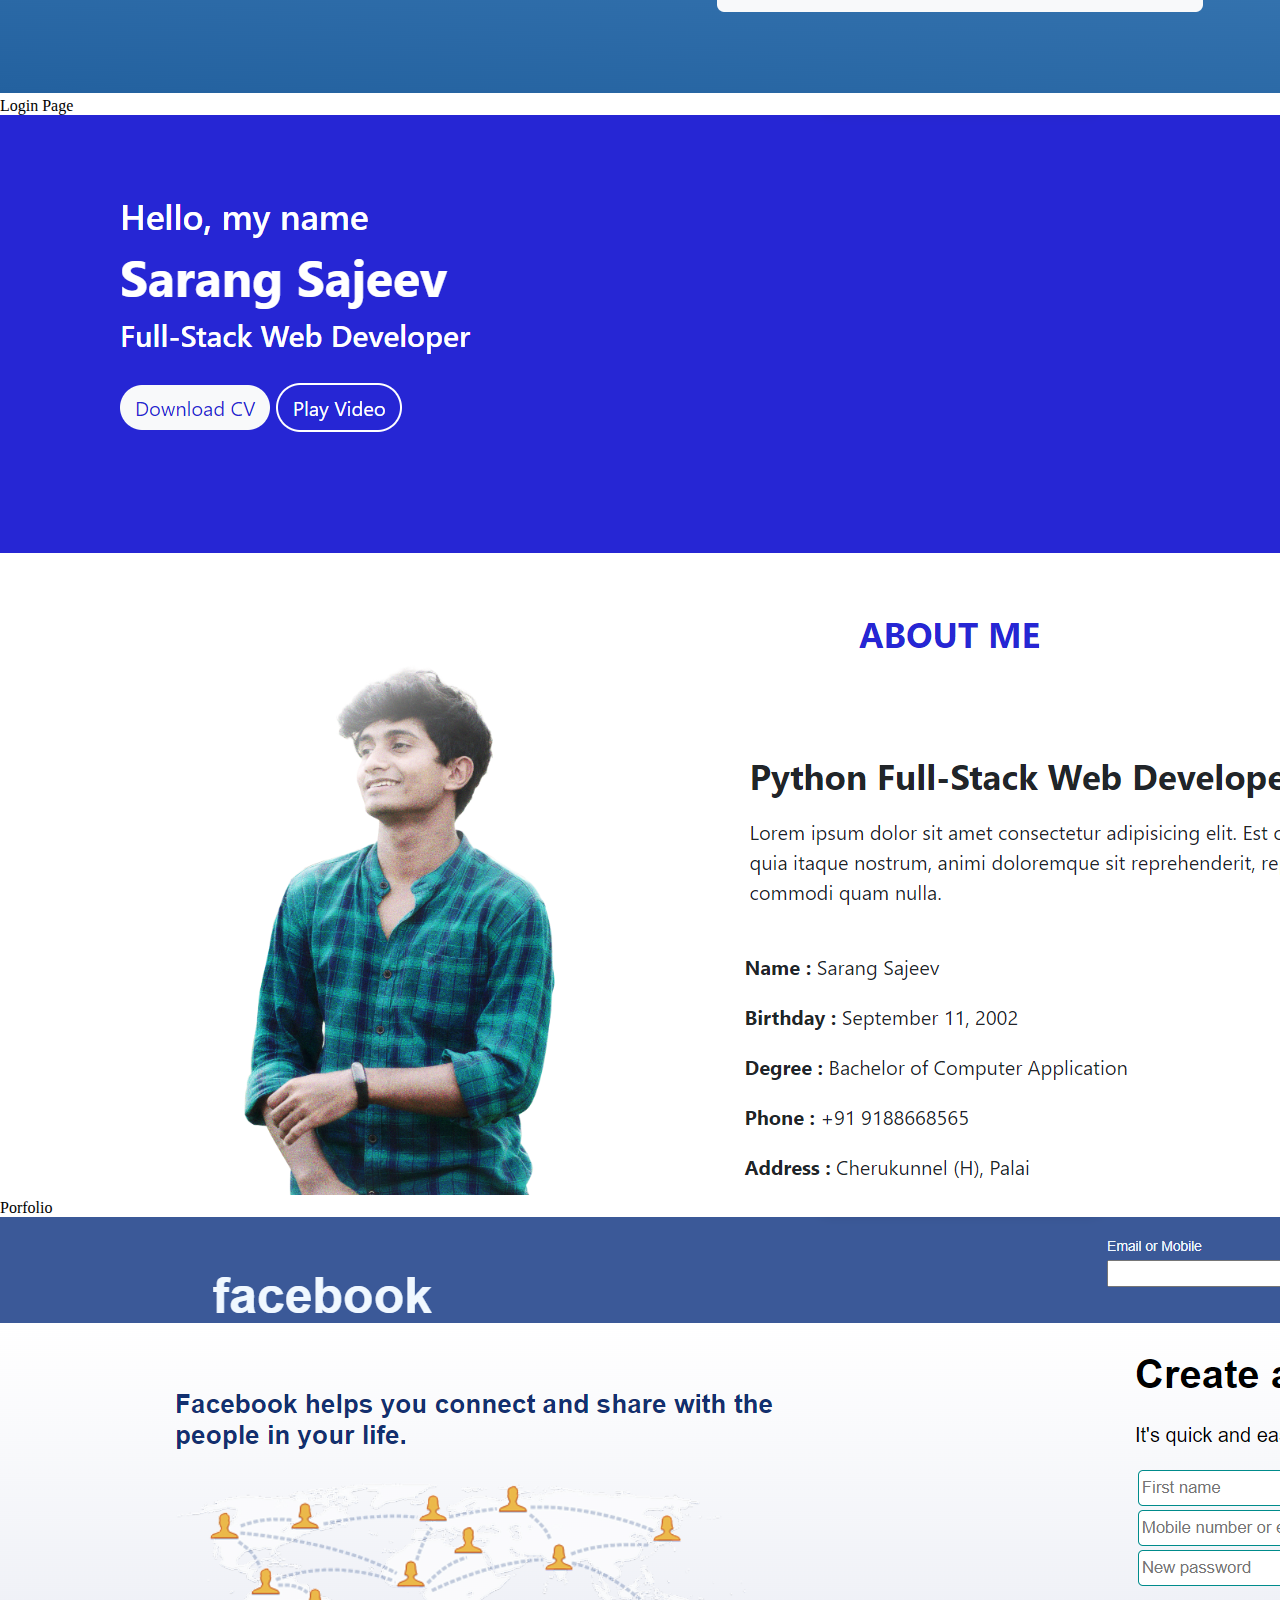
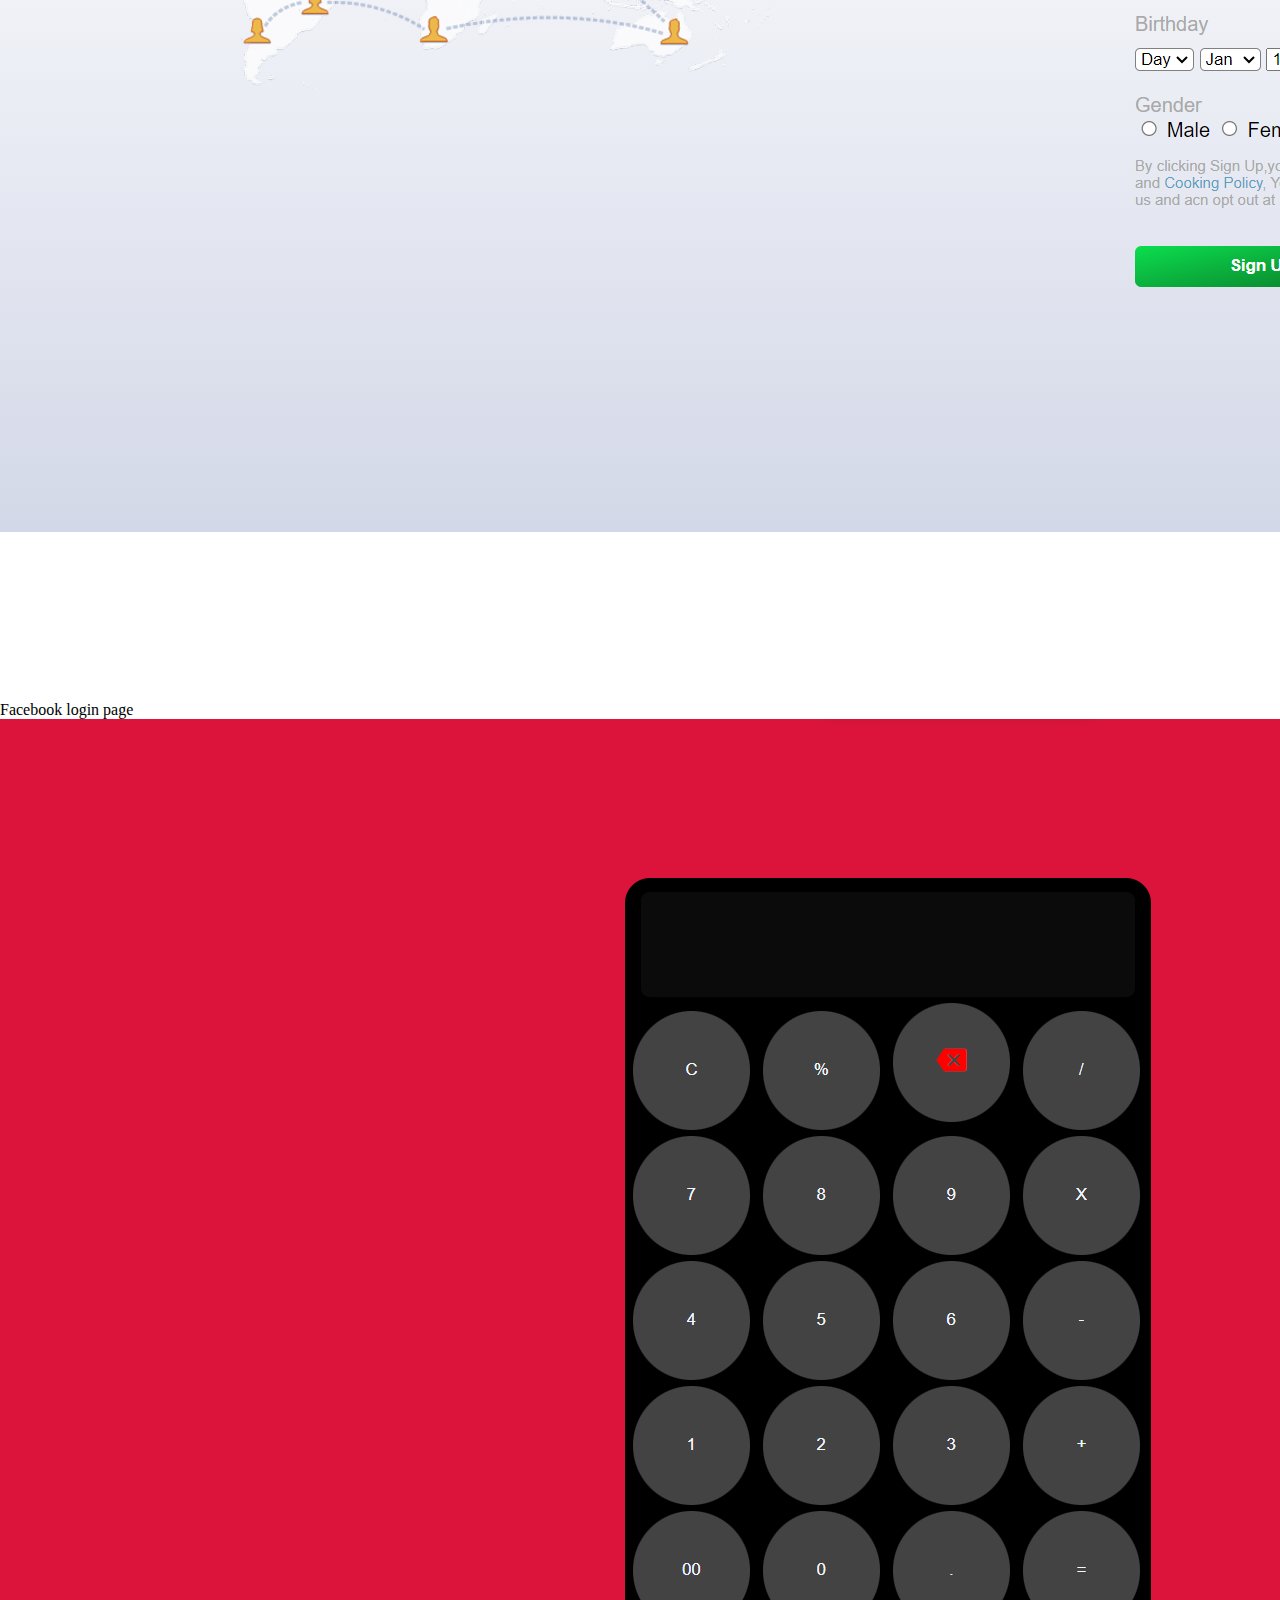
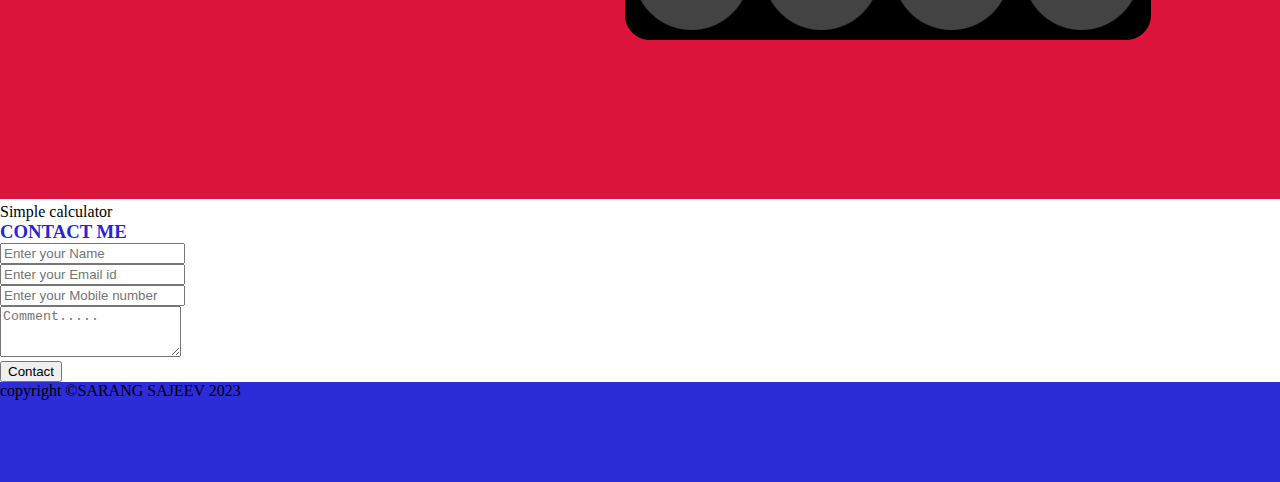
==== commit d73ce71d: "edited" ====
--- a/index.html
+++ b/index.html
@@ -20,7 +20,7 @@
                 <button class="btn rounded-pill ms-5 mt-3 btn-light border-0" type="button">Download CV</button>
                 <button class="btn btn2 rounded-pill mt-3 text-white border-2 border-white" type="button">Play Video</button>
             </div>
-            <div class="col-lg-5 col-sd-6 col-sm-12 mt-lg-3 text-sm-center text-md-center">
+            <div class="col-lg-5 col-sd-6 col-sm-12 mt-lg-3 text-sm-center text-md-center text-center">
                 <img class="profile" src="images/1693901811690.jpg" alt="">
             </div>
         </div>
@@ -54,7 +54,7 @@
                             <div class="card-body ms-4">
                                 <p><strong>Father's Name : </strong> CK Sajeev</p>
                                 <p><strong>Mother's Name : </strong> Bindu Sajeev</p>
-                                <p><strong>Emainl : </strong> sarangsajeevonline@gmail.com</p>
+                                <p><strong>Email : </strong> sarangsajeevonline@gmail.com</p>
                                 <p><strong>Freelance :</strong> Available</p>
                                 <p><strong>Marital status :</strong> Single</p>
                             </div>
@@ -285,7 +285,7 @@
                 <div class="text-center text-white mb-3">
                     <a href="https://twitter.com/ZarAng_3?t=oup4dE3L84Og615u2-wrEA&s=09"><i style="color: white;" class="fa-brands fa-x-twitter fs-5"></i></a>
                     <a href="https://instagram.com/zarang_z?igshid=MzRlODBiNWFlZA=="><i class="fa-brands fa-instagram fs-5 mx-3" style="color: white;"></i></a>
-                    <a href="https://www.linkedin.com/in/sarang-sajeev-526178296/"><i class="fa-brands fa-linkedin-in fs-5" style="color: white;"></i></a>
+                    <a href="https://www.linkedin.com/in/sarang-sajeev-348967245/"><i class="fa-brands fa-linkedin-in fs-5" style="color: white;"></i></a>
                     <a href="https://github.com/ZarangZajeev"><i class="fa-brands fa-github fs-5 mx-3" style="color: white;"></i></a>
                 </div>
                 <span class="text-white mb-3">copyright ©SARANG SAJEEV 2023</span>
